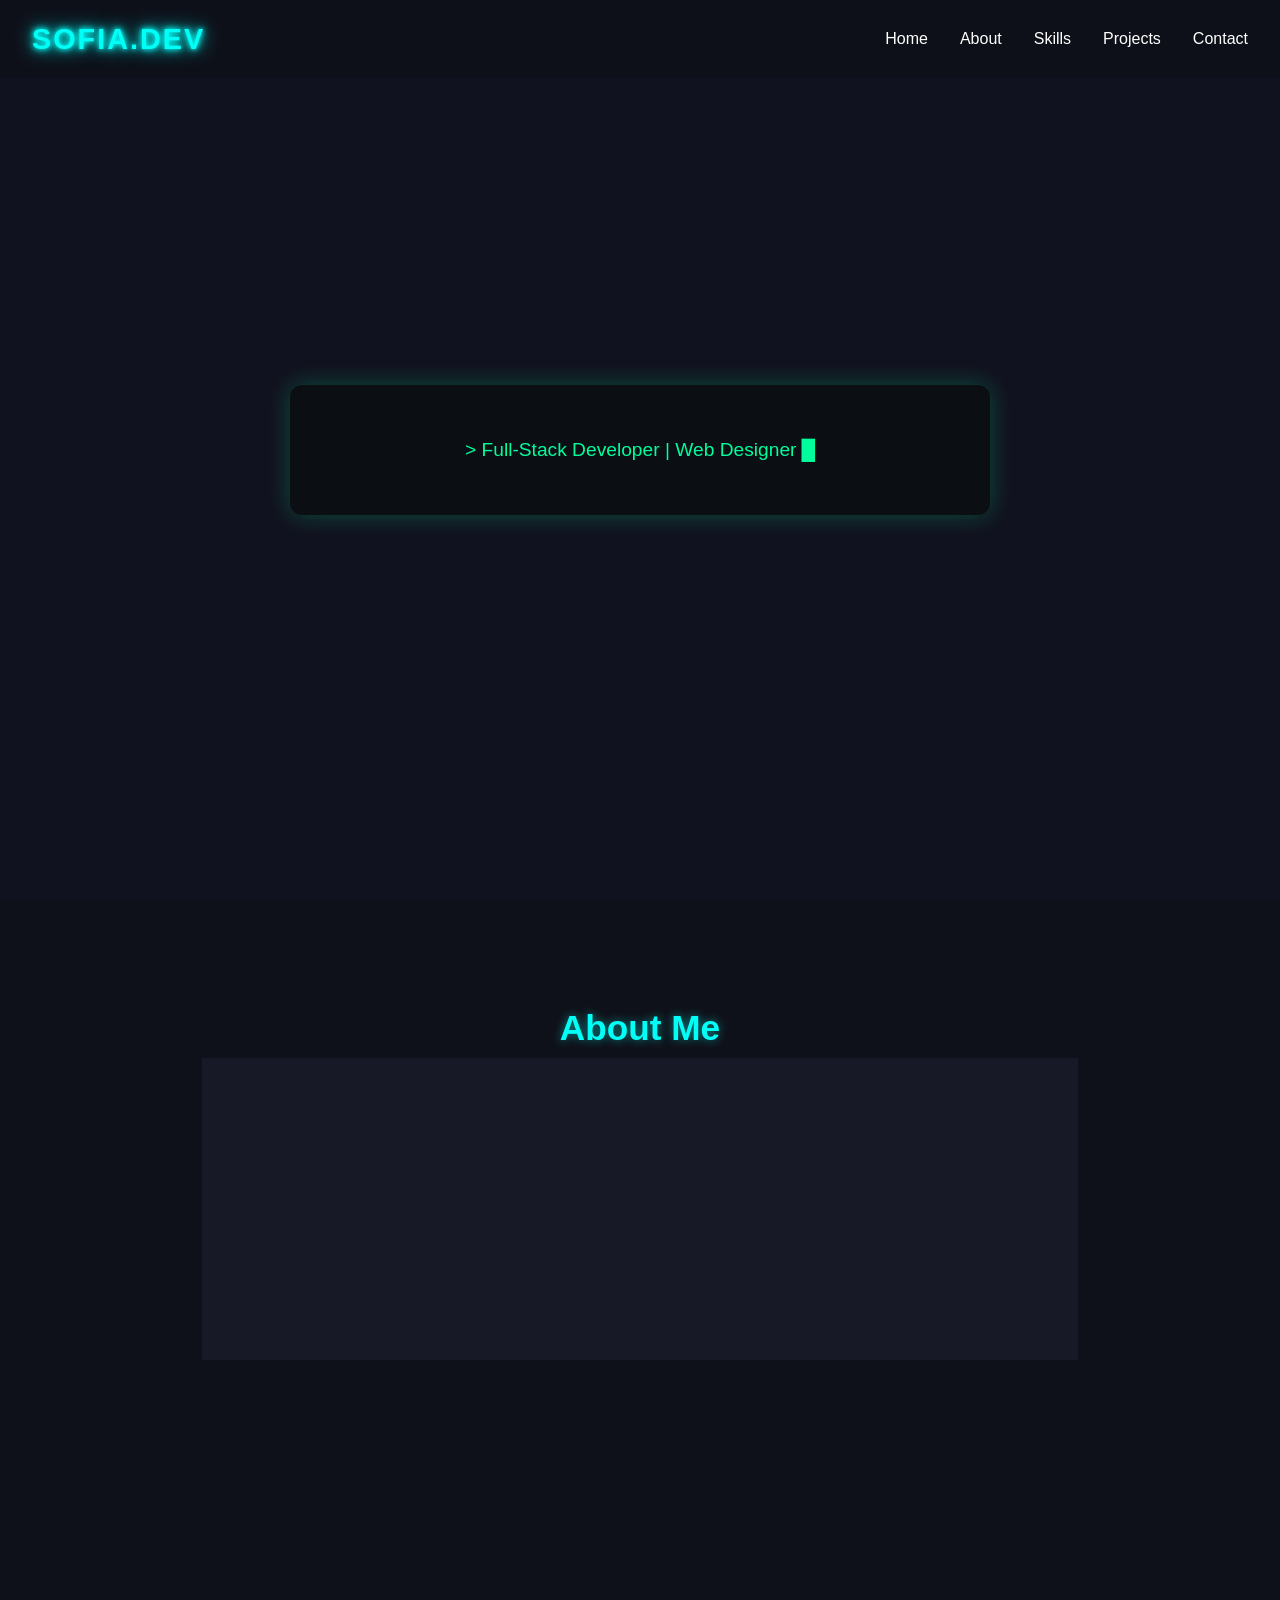
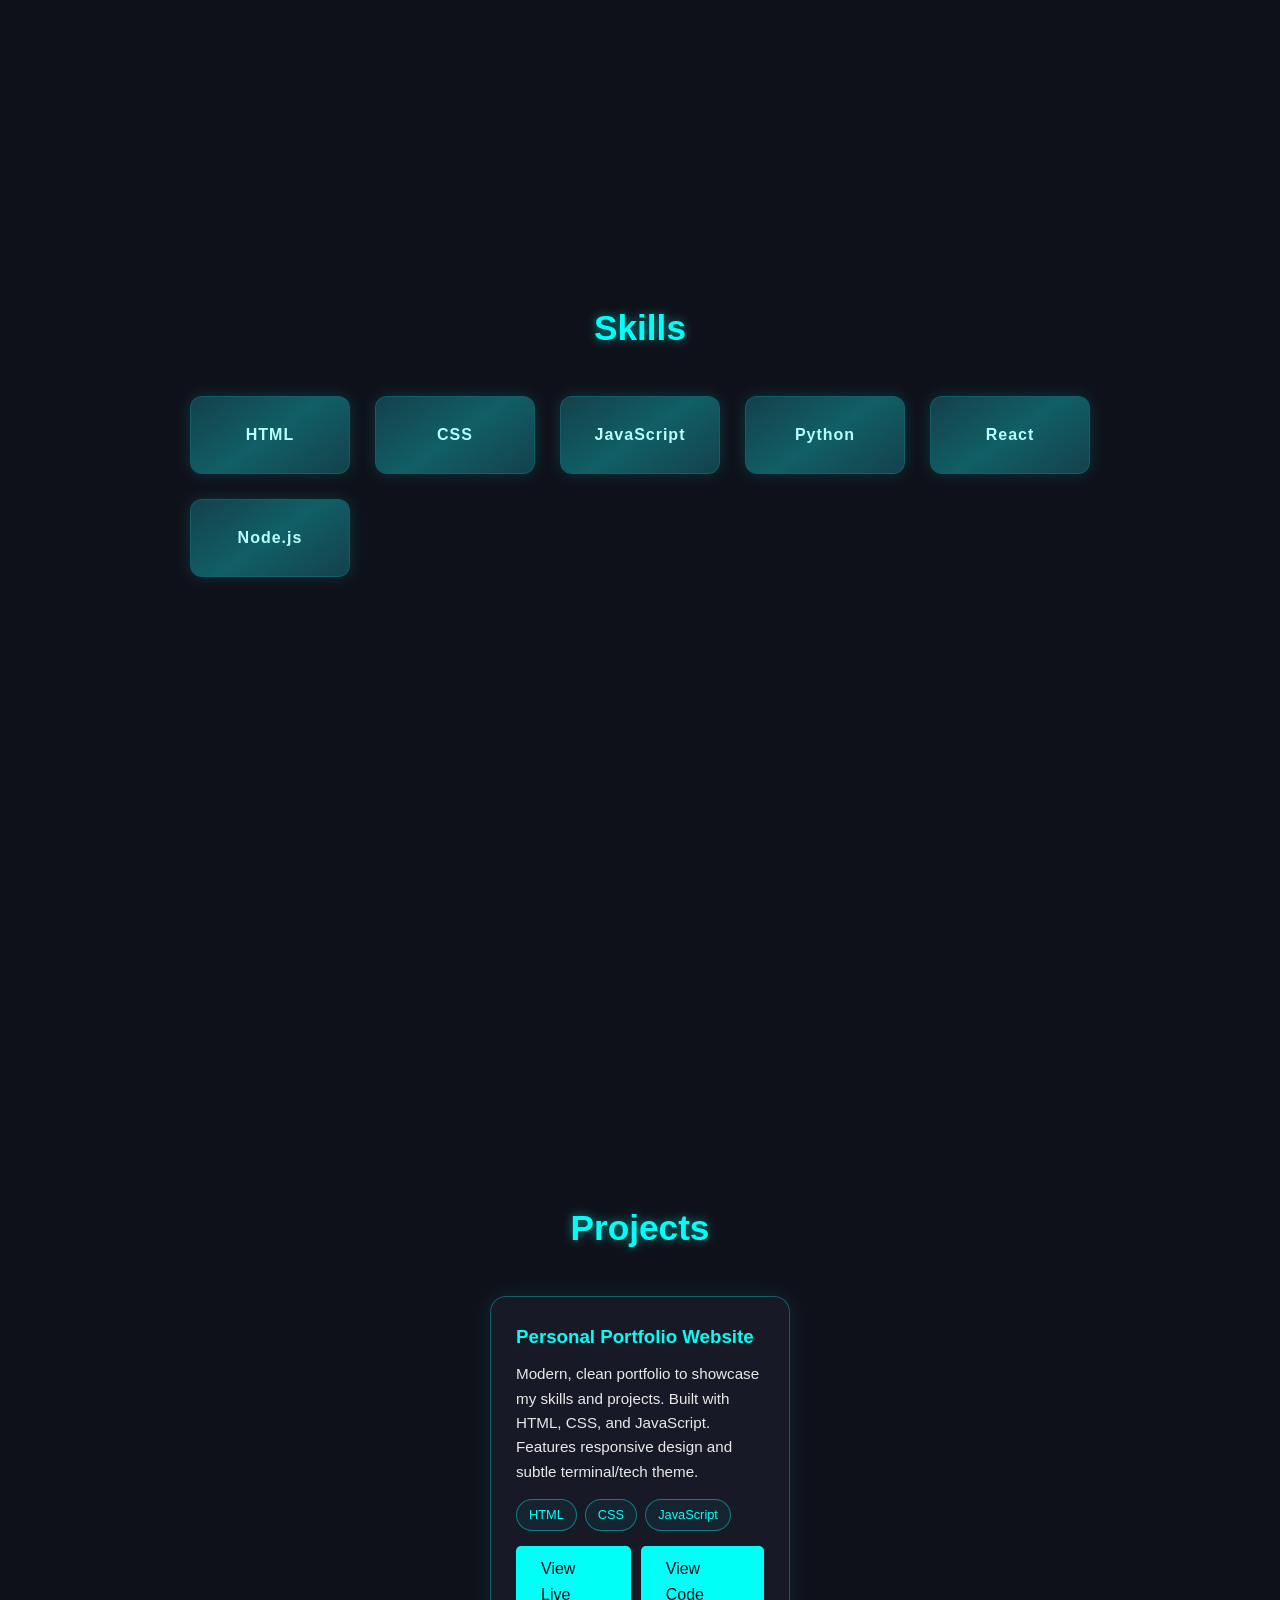
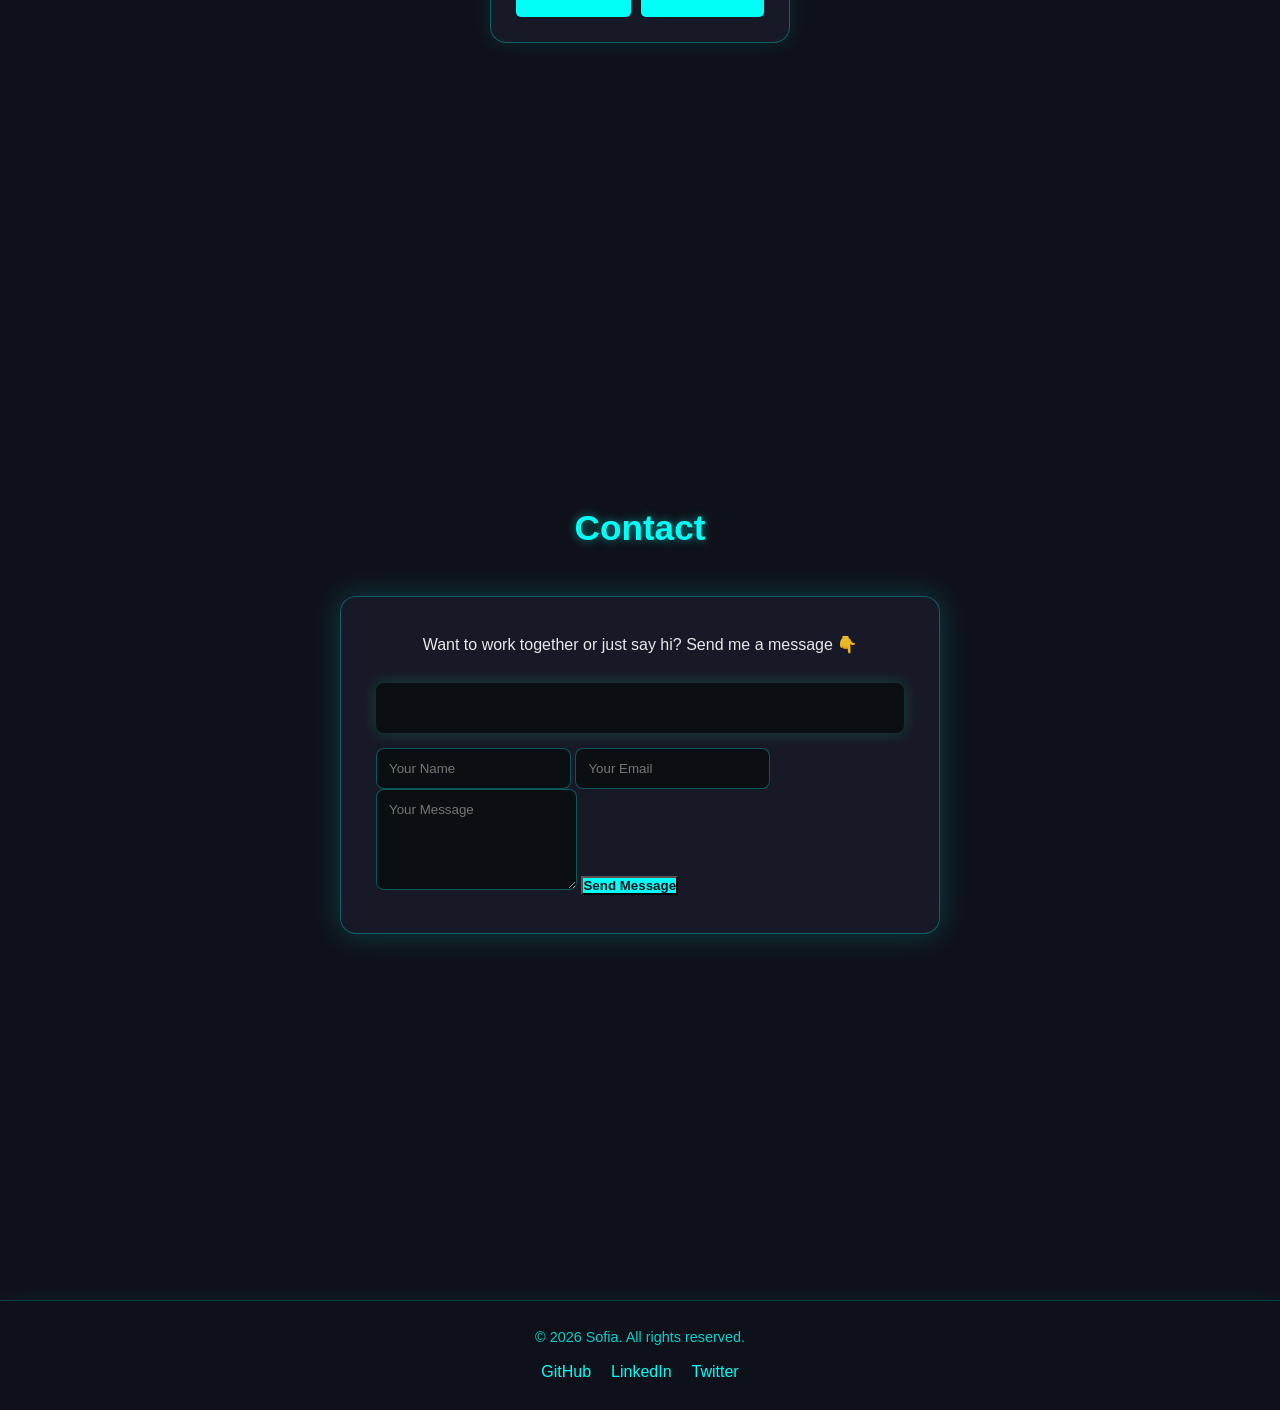
==== index.html @ e3c1630f "Rename home..html to index.html for GitHub Pages" ====
<!doctype html>
<html lang="en">
  <head>
    <meta charset="UTF-8" />
    <meta name="viewport" content="width=device-width,initial-scale=1.0" />
    <title>Sophia | Portfolio</title>
    <link rel="stylesheet" href="website.css" />
  </head>

  <body>
    <nav>
      <div class="logo glitch" data-text="Sofia.dev">
        Sofia<span>.dev</span>
      </div>
      <ul class="nav-links">
        <li><a href="#home">Home</a></li>
        <li><a href="#home">About</a></li>
        <li><a href="#home">Skills</a></li>
        <li><a href="#home">Projects</a></li>
        <li><a href="#home">Contact</a></li>
      </ul>
    </nav>
    <section id="home">
      <div class="intro terminal">
        <p class="terminal-line">
          > <span id="typed-text"></span><span class="cursor">█</span>
        </p>
      </div>
    </section>

    <section id="about" class="panel-section">
      <h2 class="section-title">About Me</h2>
      <div class="about-card">
        <p>
          I’m Sofia, a passionate developer focused on building modern, fast and
          beautiful web experiences. I enjoy turning ideas into clean,
          functional and scalable digital products.
        </p>
        <div class="about-stats">
          <div class="stat">
            <span class="stat-number">01+</span>
            <span class="stat-label">Years Learning</span>
          </div>
          <div class="stat">
            <span class="stat-number">10+</span>
            <span class="stat-label">Projects</span>
          </div>
          <div class="stat">
            <span class="stat-number">∞</span>
            <span class="stat-label">Curiosity</span>
          </div>
        </div>
      </div>
    </section>

    <section id="skills" class="panel-section">
      <h2 class="section-title">Skills</h2>

      <div class="skills-grid">
        <div class="skill-card">HTML</div>
        <div class="skill-card">CSS</div>
        <div class="skill-card">JavaScript</div>
        <div class="skill-card">Python</div>
        <div class="skill-card">React</div>
        <div class="skill-card">Node.js</div>
      </div>
    </section>

    <section id="projects" class="panel-section">
      <h2 class="section-title">Projects</h2>

      <div class="projects-grid">
        <div class="project-card">
          <h3>Personal Portfolio Website</h3>
          <p>
            Modern, clean portfolio to showcase my skills and projects. Built
            with HTML, CSS, and JavaScript. Features responsive design and
            subtle terminal/tech theme.
          </p>
          <div class="tech-stack">
            <span>HTML</span>
            <span>CSS</span>
            <span>JavaScript</span>
          </div>
          <div class="project-actions">
            <a href="#" class="btn">View Live</a>
            <a href="#" class="btn outline">View Code</a>
          </div>
        </div>
      </div>
    </section>

    <section id="contact" class="panel-section">
      <h2 class="section-title">Contact</h2>

      <div class="contact-panel">
        <p class="contact-text">
          Want to work together or just say hi? Send me a message 👇
        </p>

        <div id="terminal-contact">
          <div class="terminal-output" id="contact-output"></div>

          <form class="contact-form" id="contact-form">
            <input type="text" placeholder="Your Name" required />
            <input type="email" placeholder="Your Email" required />
            <textarea placeholder="Your Message" rows="5" required></textarea>
            <button type="submit">Send Message</button>
          </form>
        </div>
      </div>
    </section>

    <footer class="footer">
      <div class="footer-content">
        <p>© 2026 Sofia. All rights reserved.</p>
        <div class="social-links">
          <a href="#" target="_blank">GitHub</a>
          <a href="#" target="_blank">LinkedIn</a>
          <a href="#" target="_blank">Twitter</a>
        </div>
      </div>
    </footer>

    <script>
      const introLines = [
        "Hi, I'm Sofia 👋",
        "Full-Stack Developer | Web Designer",
        "Building responsive and modern websites",
        "Passionate about coding, tech, and design",
        "I turn ideas into functional digital experiences",
      ];

      const typedText = document.getElementById("typed-text");
      let lineIndex = 0;

      function showLine() {
        typedText.textContent = introLines[lineIndex];
        lineIndex++;
        if (lineIndex >= introLines.length) {
          lineIndex = 0; // restart loop
        }
        setTimeout(showLine, 2000); // each line stays 2 seconds (adjustable)
      }

      showLine();
    </script>
    <script>
      const form = document.getElementById("contact-form");
      const output = document.getElementById("contact-output");

      form.addEventListener("submit", function (e) {
        e.preventDefault(); // prevent normal form submission

        // Clear previous output
        output.textContent = "";

        // Fake terminal typing effect
        const messages = [
          "Connecting to server...",
          "Sending message...",
          "Encrypting payload...",
          "Message sent ✓",
          "Thanks! I will get back to you soon.",
        ];

        let lineIndex = 0;
        let charIndex = 0;

        function typeLine() {
          if (lineIndex >= messages.length) return;

          const currentLine = messages[lineIndex];
          if (charIndex < currentLine.length) {
            output.textContent += currentLine.charAt(charIndex);
            charIndex++;
            setTimeout(typeLine, 40);
          } else {
            output.textContent += "\n";
            lineIndex++;
            charIndex = 0;
            setTimeout(typeLine, 300);
          }
        }

        typeLine();

        // Optionally, reset form after a short delay
        form.reset();
      });
    </script>

    <script>
      const projects = document.querySelectorAll(".project-card");

      function scrollProjects() {
        const triggerBottom = window.innerHeight * 0.85;

        projects.forEach((project) => {
          const projectTop = project.getBoundingClientRect().top;

          if (projectTop < triggerBottom) {
            project.style.opacity = "1";
            project.style.transform = "translateY(0)";
          } else {
            project.style.opacity = "0";
            project.style.transform = "translateY(50px)";
          }
        });
      }

      // Initial call + on scroll
      scrollProjects();
      window.addEventListener("scroll", scrollProjects);
    </script>
  </body>
</html>
---- website.css ----
* {
  margin: 0;
  padding: 0;
  box-sizing: border-box;
  scroll-behavior: smooth;
  font-family: "Segoe UI", Tahoma, Geneva, Verdana, sans-serif;
}

body {
  background-color: #0f111a;
  color: #fff;
  line-height: 1.6;
}

* {
  margin: 0;
  padding: 0;
  box-sizing: border-box;
  scroll-behavior: smooth;
  font-family: "Segoe UI", Tahoma, Geneva, Verdana, sans-serif;
}

nav {
  display: flex;
  justify-content: space-between;
  align-items: center;
  padding: 1rem 2rem;
  position: fixed;
  width: 100%;
  background: rgba(15, 17, 26, 0.95);
  z-index: 100;
}

nav .logo {
  position: relative;
  font-size: 1.8rem;
  font-weight: 800;
  letter-spacing: 2px;
  text-transform: uppercase;
  color: #00fff7;
  cursor: pointer;
}

nav .logo {
  text-shadow:
    0 0 5px #00fff7,
    0 0 10px #00fff7,
    0 0 20px #00fff7;
}

.glitch::before,
.glitch::after {
  content: attr(data-text);
  position: absolute;
  left: 0;
  top: 0;
  width: 100%;
  overflow: hidden;
}

.glitch::before {
  left: 2px;
  text-shadow: -2px 0 red;
  clip: rect(0, 900px, 0, 0);
  animation: glitchTop 2s infinite linear alternate-reverse;
}

.glitch::after {
  left: -2px;
  text-shadow: -2px 0 blue;
  clip: rect(0, 900px, 0, 0);
  animation: glitchBottom 1.5s infinite linear alternate-reverse;
}

@keyframes glitchTop {
  0% {
    clip: rect(0, 9999px, 0, 0);
  }
  5% {
    clip: rect(0, 9999px, 40px, 0);
  }
  10% {
    clip: rect(10px, 9999px, 60px, 0);
  }
  15% {
    clip: rect(5px, 9999px, 20px, 0);
  }
  20% {
    clip: rect(30px, 9999px, 80px, 0);
  }
  25% {
    clip: rect(0, 9999px, 0, 0);
  }
  100% {
    clip: rect(0, 9999px, 0, 0);
  }
}

@keyframes glitchBottom {
  0% {
    clip: rect(0, 9999px, 0, 0);
  }
  5% {
    clip: rect(40px, 9999px, 80px, 0);
  }
  10% {
    clip: rect(10px, 9999px, 50px, 0);
  }
  15% {
    clip: rect(20px, 9999px, 60px, 0);
  }
  20% {
    clip: rect(5px, 9999px, 30px, 0);
  }
  25% {
    clip: rect(0, 9999px, 0, 0);
  }
  100% {
    clip: rect(0, 9999px, 0, 0);
  }
}

nav ul {
  display: flex;
  list-style: none;
}

nav ul li {
  margin-left: 2rem;
}

nav ul li a {
  color: #fff;
  text-decoration: none;
  transition: 0.3s;
}

nav ul li a:hover {
  color: #00fff7;
}

section {
  padding: 100px 50px;
  min-height: 100vh;
}

#home {
  display: flex;
  justify-content: center;
  align-items: center;
  text-align: center;
  background: #11121f;
}

#home h1 {
  font-size: 3rem;
  color: #00fff7;
}

#home p {
  margin: 20px 0;
  font-size: 1.2rem;
}

.btn {
  display: inline-block;
  padding: 10px 25px;
  background: #00fff7;
  color: #0f111a;
  border: none;
  border-radius: 5px;
  text-decoration: none;
  transition: 0.3s;
}

.btn:hover {
  background: #00d1c1;
  transform: scale(1.05);
}

.panel-section {
  background: #0f111a;
}

.section-title {
  text-align: center;
  font-size: 2.2rem;
  margin-bottom: 40px;
  color: #00fff7;
  text-shadow: 0 0 10px rgba(0, 255, 247, 0.5);
}

.about-card {
  max-width: 800px;
  margin: auto;
  background: rgba(26, 28, 43, 0.8);
  border: 1px solid rgba(0, 255, 247, 0.3);
  border-radius: 15px;
  padding: 30px;
  box-shadow: 0 0 25px rgba(0, 255, 247, 0.15);
  backdrop-filter: blur(6px);
}

.about-card p {
  font-size: 1.1rem;
  margin-bottom: 30px;
  text-align: center;
}

.about-stats {
  display: flex;
  justify-content: space-around;
  text-align: center;
}

.stat-number {
  display: block;
  font-size: 2rem;
  color: #00fff7;
  font-weight: bold;
}

.stat-label {
  font-size: 0.9rem;
  opacity: 0.8;
}

.skills-grid {
  display: grid;
  grid-template-columns: repeat(auto-fit, minmax(140px, 1fr));
  gap: 25px;
  max-width: 900px;
  margin: auto;
}

.skill-card {
  background: rgba(26, 28, 43, 0.9);
  border: 1px solid rgba(0, 255, 247, 0.3);
  border-radius: 12px;
  padding: 25px 10px;
  text-align: center;
  font-weight: bold;
  letter-spacing: 1px;
  color: #fff;
  box-shadow: 0 0 15px rgba(0, 255, 247, 0.15);
  transition: 0.3s ease;
  position: relative;
  overflow: hidden;
}

.skill-card::before {
  content: "";
  position: absolute;
  top: -50%;
  left: -50%;
  width: 200%;
  height: 200%;
  background: linear-gradient(
    120deg,
    transparent,
    rgba(0, 255, 247, 0.3),
    transparent
  );
  transform: rotate(25deg);
  transition: 0.5s;
}

.skill-card:hover::before {
  top: -20%;
  left: -20%;
}

.skill-card:hover {
  transform: translateY(-8px) scale(1.03);
  box-shadow: 0 0 30px rgba(0, 255, 247, 0.5);
  color: #00fff7;
}

.projects-grid {
  display: flex;
  justify-content: center;
  flex-wrap: wrap;
  gap: 25px;
  max-width: 900px;
  margin: auto;
}

.project-card {
  background: rgba(26, 28, 43, 0.85);
  border: 1px solid rgba(0, 255, 247, 0.3);
  border-radius: 16px;
  padding: 25px;
  width: 300px;
  box-shadow: 0 0 20px rgba(0, 255, 247, 0.1);
  transition: all 0.3s ease;
}

.project-card:hover {
  box-shadow: 0 0 35px rgba(0, 255, 247, 0.35);
  transform: translateY(-5px);
}

.project-card h3 {
  color: #00fff7;
  margin-bottom: 10px;
}

.project-card p {
  font-size: 0.95rem;
  opacity: 0.9;
  margin-bottom: 15px;
}

.tech-stack {
  display: flex;
  gap: 8px;
  flex-wrap: wrap;
  margin-bottom: 15px;
}

.tech-stack span {
  padding: 5px 12px;
  border-radius: 20px;
  border: 1px solid rgba(0, 255, 247, 0.4);
  color: #00fff7;
  font-size: 0.8rem;
  background: rgba(0, 255, 247, 0.05);
}

.project-actions {
  display: flex;
  gap: 10px;
}

.contact-panel {
  max-width: 600px;
  margin: auto;
  background: rgba(26, 28, 43, 0.85);
  border: 1px solid rgba(0, 255, 247, 0.3);
  border-radius: 16px;
  padding: 35px;
  box-shadow: 0 0 30px rgba(0, 255, 247, 0.2);
}

.contact-text {
  text-align: center;
  margin-bottom: 25px;
  opacity: 0.9;
}

.contact-form input,
.contact-form textarea {
  background: #0b0f14;
  border: 1px solid rgba(0, 255, 247, 0.3);
  color: #fff;
  padding: 12px;
  border-radius: 8px;
}

.contact-form input:focus,
.contact-form textarea:focus {
  outline: none;
  border-color: #00fff7;
  box-shadow: 0 0 10px rgba(0, 255, 247, 0.4);
}

.contact-form button {
  background: #00fff7;
  color: #0f111a;
  font-weight: bold;
}

.contact-form button:hover {
  background: #00d1c1;
}

#terminal-contact {
  position: relative;
}

.terminal-output {
  font-family: "Courier New", monospace;
  font-size: 1rem;
  color: #00ff9c;
  background: #0b0f14;
  border-radius: 8px;
  padding: 15px;
  margin-bottom: 15px;
  min-height: 50px;
  box-shadow: 0 0 15px rgba(0, 255, 156, 0.2);
}

.footer {
  background: rgba(15, 17, 26, 0.9);
  padding: 25px 0;
  text-align: center;
  border-top: 1px solid rgba(0, 255, 247, 0.2);
  box-shadow: 0 -2px 15px rgba(0, 255, 247, 0.05);
}

.footer-content p {
  color: #00fff7;
  margin-bottom: 10px;
  font-size: 0.9rem;
  opacity: 0.8;
}

.social-links {
  display: flex;
  justify-content: center;
  gap: 20px;
}

.social-links a {
  color: #00fff7;
  text-decoration: none;
  font-weight: 500;
  position: relative;
  transition: 0.3s;
}

.social-links a::after {
  content: "";
  position: absolute;
  width: 0;
  height: 2px;
  bottom: -3px;
  left: 0;
  background-color: #00fff7;
  transition: 0.3s;
}

.social-links a:hover::after {
  width: 100%;
}

.social-links a:hover {
  color: #0fffd7;
}

.terminal {
  font-family: "Courier New", monospace;
  font-size: 1.4rem;
  color: #00ff9c;
  background: #0b0f14;
  padding: 30px 40px;
  border-radius: 10px;
  box-shadow: 0 0 20px rgba(0, 255, 156, 0.3);
}

.cursor {
  animation: blink 1s infinite;
}

@keyframes blink {
  0%,
  50% {
    opacity: 1;
  }
  51%,
  100% {
    opacity: 0;
  }
}

.terminal {
  font-family: "Courier New", monospace;
  font-size: 1.1rem;
  color: #00ff9c;
  background: #0b0f14;
  padding: 30px 40px;
  border-radius: 12px;
  box-shadow: 0 0 25px rgba(0, 255, 156, 0.25);
  max-width: 700px;
  width: 100%;
}

#home {
  display: flex;
  justify-content: center;
  align-items: center;
}

.prompt {
  color: #00fff7;
}

.cursor {
  margin-left: 5px;
  animation: blink 1s infinite;
}

@keyframes blink {
  0%,
  50% {
    opacity: 1;
  }
  51%,
  100% {
    opacity: 0;
  }
}

.terminal-line {
  margin-bottom: 8px;
}
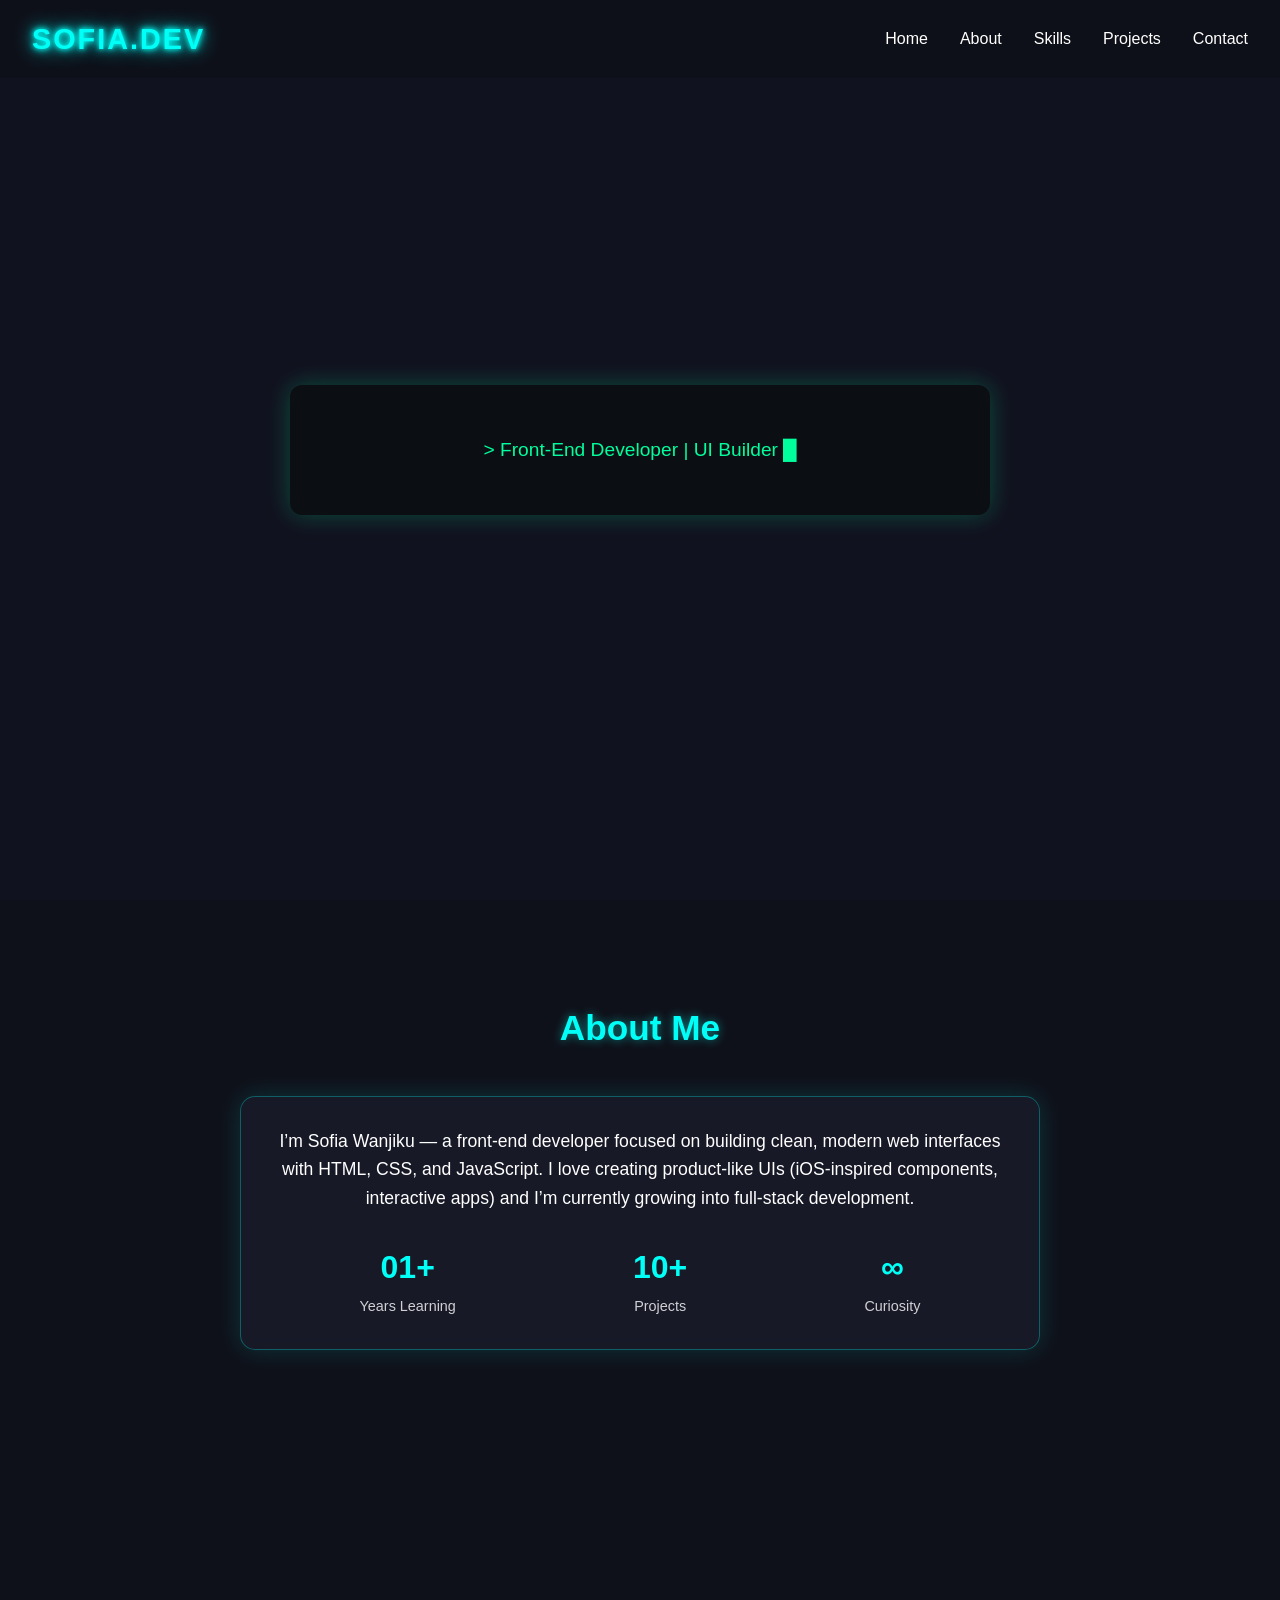
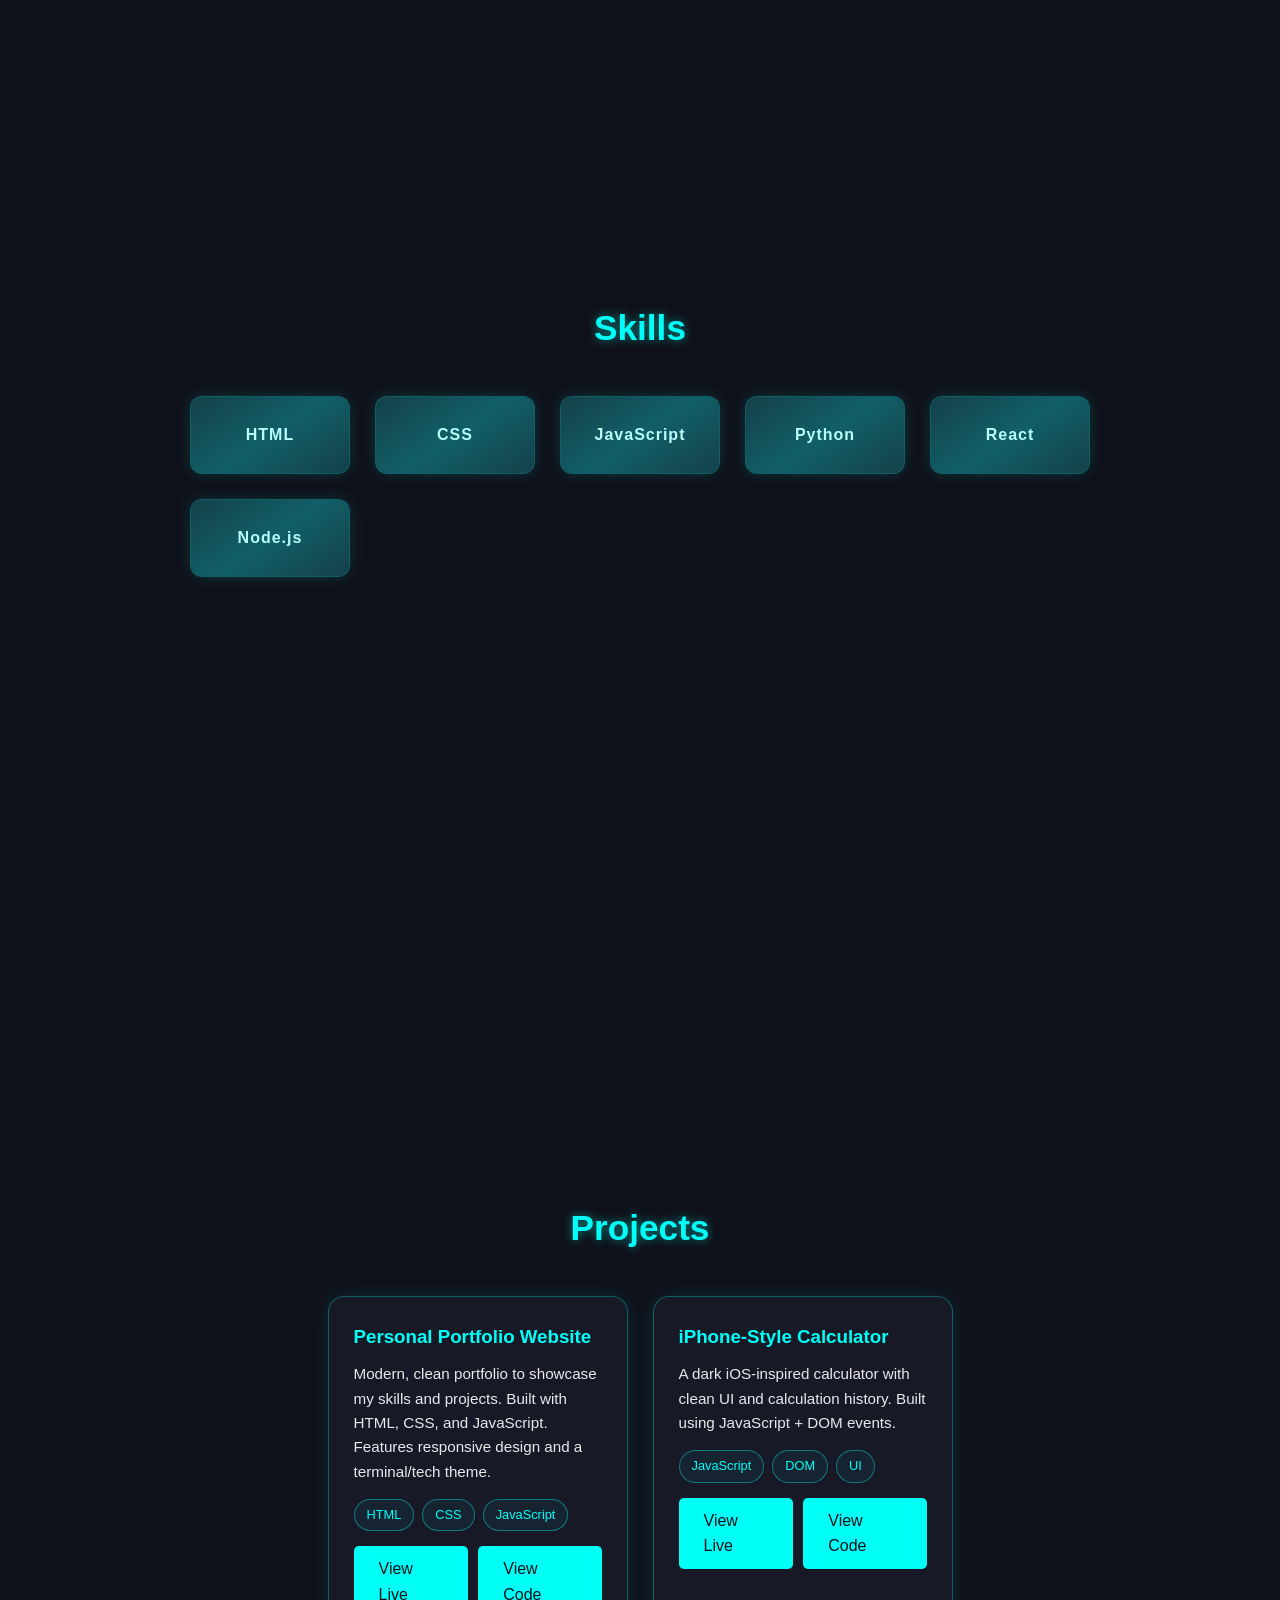
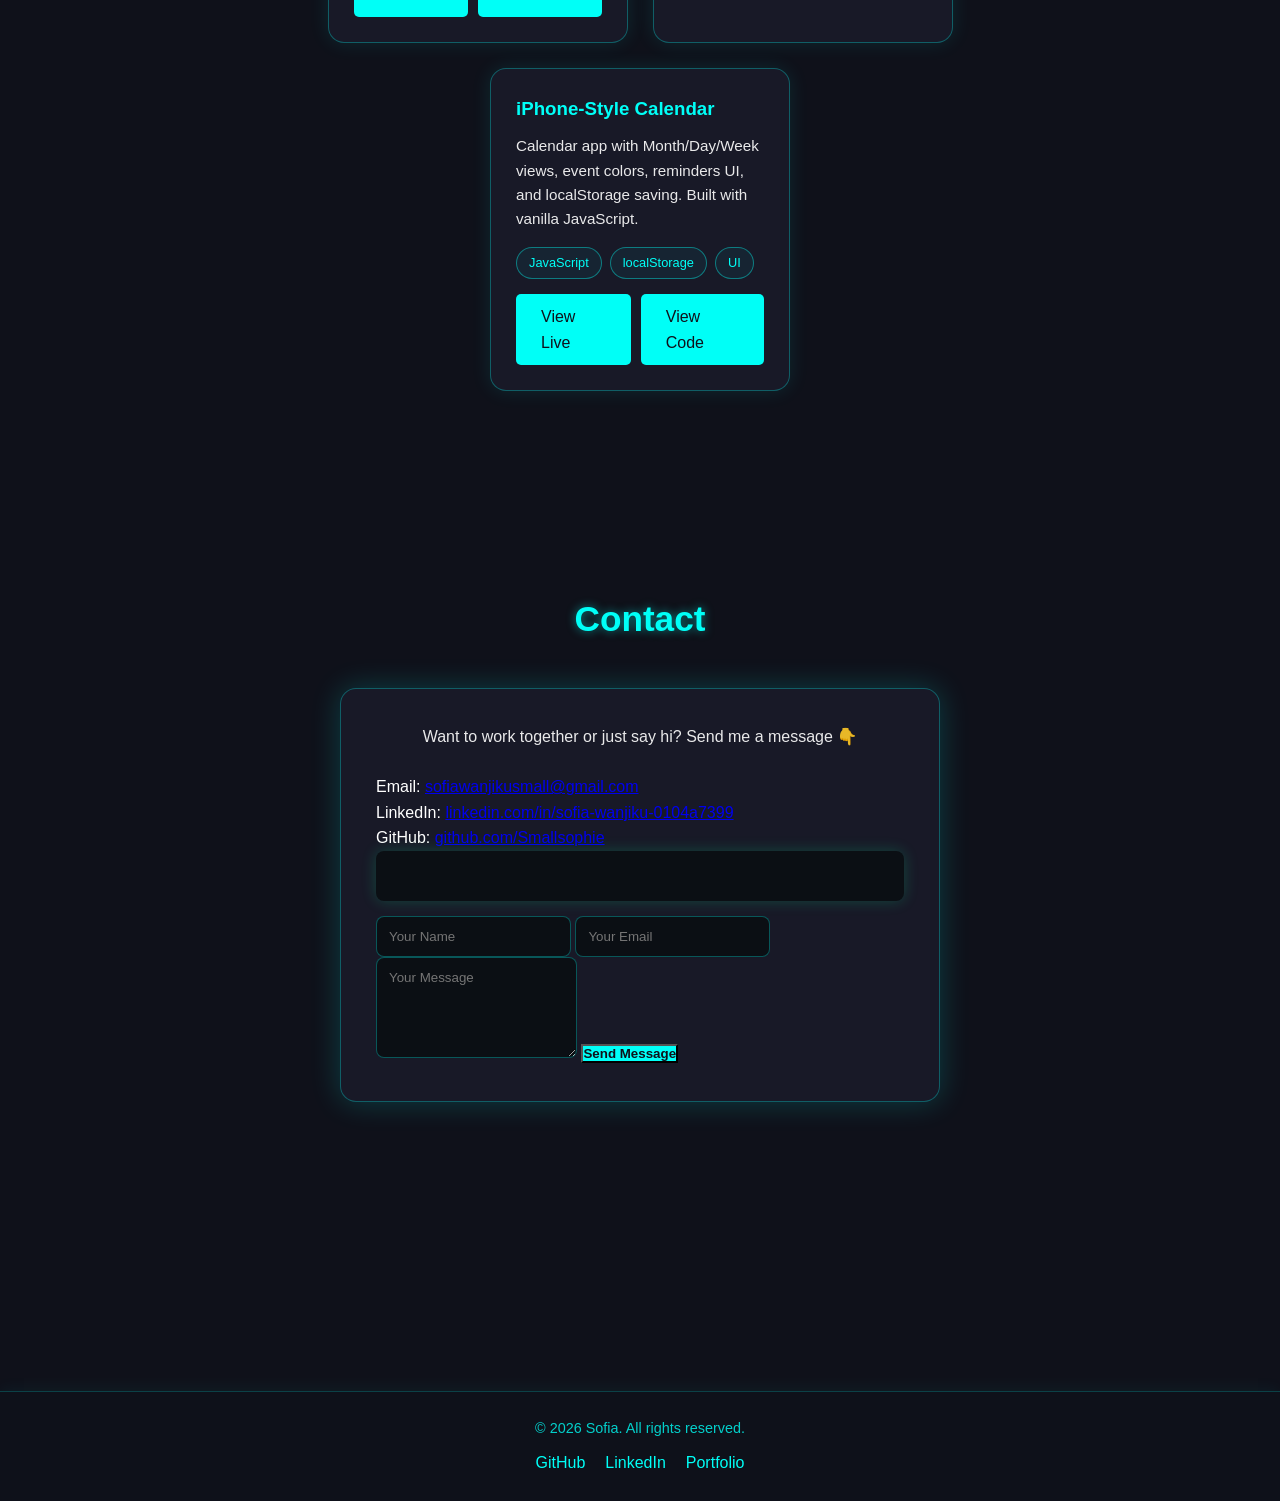
==== commit 13631f0a: "index.html" ====
--- a/index.html
+++ b/index.html
@@ -3,7 +3,7 @@
   <head>
     <meta charset="UTF-8" />
     <meta name="viewport" content="width=device-width,initial-scale=1.0" />
-    <title>Sophia | Portfolio</title>
+    <title>Sofia | Portfolio</title>
     <link rel="stylesheet" href="website.css" />
   </head>
 
@@ -14,12 +14,13 @@
       </div>
       <ul class="nav-links">
         <li><a href="#home">Home</a></li>
-        <li><a href="#home">About</a></li>
-        <li><a href="#home">Skills</a></li>
-        <li><a href="#home">Projects</a></li>
-        <li><a href="#home">Contact</a></li>
+        <li><a href="#about">About</a></li>
+        <li><a href="#skills">Skills</a></li>
+        <li><a href="#projects">Projects</a></li>
+        <li><a href="#contact">Contact</a></li>
       </ul>
     </nav>
+
     <section id="home">
       <div class="intro terminal">
         <p class="terminal-line">
@@ -32,10 +33,12 @@
       <h2 class="section-title">About Me</h2>
       <div class="about-card">
         <p>
-          I’m Sofia, a passionate developer focused on building modern, fast and
-          beautiful web experiences. I enjoy turning ideas into clean,
-          functional and scalable digital products.
-        </p>
+          I’m Sofia Wanjiku — a front-end developer focused on building clean,
+          modern web interfaces with HTML, CSS, and JavaScript. I love creating
+          product-like UIs (iOS-inspired components, interactive apps) and I’m
+          currently growing into full-stack development.
+        </p>
+
         <div class="about-stats">
           <div class="stat">
             <span class="stat-number">01+</span>
@@ -70,12 +73,13 @@
       <h2 class="section-title">Projects</h2>
 
       <div class="projects-grid">
+        <!-- Project 1 -->
         <div class="project-card">
           <h3>Personal Portfolio Website</h3>
           <p>
             Modern, clean portfolio to showcase my skills and projects. Built
-            with HTML, CSS, and JavaScript. Features responsive design and
-            subtle terminal/tech theme.
+            with HTML, CSS, and JavaScript. Features responsive design and a
+            terminal/tech theme.
           </p>
           <div class="tech-stack">
             <span>HTML</span>
@@ -83,8 +87,60 @@
             <span>JavaScript</span>
           </div>
           <div class="project-actions">
-            <a href="#" class="btn">View Live</a>
-            <a href="#" class="btn outline">View Code</a>
+            <a
+              href="https://smallsophie.github.io/My-Portfolio/"
+              class="btn"
+              target="_blank"
+              rel="noopener"
+              >View Live</a
+            >
+            <a
+              href="https://github.com/Smallsophie/My-Portfolio"
+              class="btn outline"
+              target="_blank"
+              rel="noopener"
+              >View Code</a
+            >
+          </div>
+        </div>
+
+        <!-- Project 2 -->
+        <div class="project-card">
+          <h3>iPhone-Style Calculator</h3>
+          <p>
+            A dark iOS-inspired calculator with clean UI and calculation history.
+            Built using JavaScript + DOM events.
+          </p>
+          <div class="tech-stack">
+            <span>JavaScript</span>
+            <span>DOM</span>
+            <span>UI</span>
+          </div>
+          <div class="project-actions">
+            <a href="#" class="btn" target="_blank" rel="noopener">View Live</a>
+            <a href="#" class="btn outline" target="_blank" rel="noopener"
+              >View Code</a
+            >
+          </div>
+        </div>
+
+        <!-- Project 3 -->
+        <div class="project-card">
+          <h3>iPhone-Style Calendar</h3>
+          <p>
+            Calendar app with Month/Day/Week views, event colors, reminders UI,
+            and localStorage saving. Built with vanilla JavaScript.
+          </p>
+          <div class="tech-stack">
+            <span>JavaScript</span>
+            <span>localStorage</span>
+            <span>UI</span>
+          </div>
+          <div class="project-actions">
+            <a href="#" class="btn" target="_blank" rel="noopener">View Live</a>
+            <a href="#" class="btn outline" target="_blank" rel="noopener"
+              >View Code</a
+            >
           </div>
         </div>
       </div>
@@ -96,6 +152,24 @@
       <div class="contact-panel">
         <p class="contact-text">
           Want to work together or just say hi? Send me a message 👇
+        </p>
+
+        <p class="contact-links">
+          Email:
+          <a href="mailto:sofiawanjikusmall@gmail.com">sofiawanjikusmall@gmail.com</a>
+          <br />
+          LinkedIn:
+          <a
+            href="https://www.linkedin.com/in/sofia-wanjiku-0104a7399/"
+            target="_blank"
+            rel="noopener"
+            >linkedin.com/in/sofia-wanjiku-0104a7399</a
+          >
+          <br />
+          GitHub:
+          <a href="https://github.com/Smallsophie" target="_blank" rel="noopener"
+            >github.com/Smallsophie</a
+          >
         </p>
 
         <div id="terminal-contact">
@@ -115,9 +189,18 @@
       <div class="footer-content">
         <p>© 2026 Sofia. All rights reserved.</p>
         <div class="social-links">
-          <a href="#" target="_blank">GitHub</a>
-          <a href="#" target="_blank">LinkedIn</a>
-          <a href="#" target="_blank">Twitter</a>
+          <a href="https://github.com/Smallsophie" target="_blank" rel="noopener"
+            >GitHub</a
+          >
+          <a
+            href="https://www.linkedin.com/in/sofia-wanjiku-0104a7399/"
+            target="_blank"
+            rel="noopener"
+            >LinkedIn</a
+          >
+          <a href="https://smallsophie.github.io/My-Portfolio/" target="_blank" rel="noopener"
+            >Portfolio</a
+          >
         </div>
       </div>
     </footer>
@@ -125,9 +208,9 @@
     <script>
       const introLines = [
         "Hi, I'm Sofia 👋",
-        "Full-Stack Developer | Web Designer",
+        "Front-End Developer | UI Builder",
         "Building responsive and modern websites",
-        "Passionate about coding, tech, and design",
+        "I design iOS-inspired interfaces with JavaScript",
         "I turn ideas into functional digital experiences",
       ];
 
@@ -136,32 +219,26 @@
 
       function showLine() {
         typedText.textContent = introLines[lineIndex];
-        lineIndex++;
-        if (lineIndex >= introLines.length) {
-          lineIndex = 0; // restart loop
-        }
-        setTimeout(showLine, 2000); // each line stays 2 seconds (adjustable)
+        lineIndex = (lineIndex + 1) % introLines.length;
+        setTimeout(showLine, 1800);
       }
-
       showLine();
     </script>
+
     <script>
       const form = document.getElementById("contact-form");
       const output = document.getElementById("contact-output");
 
       form.addEventListener("submit", function (e) {
-        e.preventDefault(); // prevent normal form submission
-
-        // Clear previous output
+        e.preventDefault();
         output.textContent = "";
 
-        // Fake terminal typing effect
         const messages = [
-          "Connecting to server...",
+          "Connecting...",
           "Sending message...",
           "Encrypting payload...",
           "Message sent ✓",
-          "Thanks! I will get back to you soon.",
+          "Thanks! I’ll get back to you soon.",
         ];
 
         let lineIndex = 0;
@@ -174,18 +251,16 @@
           if (charIndex < currentLine.length) {
             output.textContent += currentLine.charAt(charIndex);
             charIndex++;
-            setTimeout(typeLine, 40);
+            setTimeout(typeLine, 35);
           } else {
             output.textContent += "\n";
             lineIndex++;
             charIndex = 0;
-            setTimeout(typeLine, 300);
+            setTimeout(typeLine, 250);
           }
         }
 
         typeLine();
-
-        // Optionally, reset form after a short delay
         form.reset();
       });
     </script>
@@ -209,7 +284,6 @@
         });
       }
 
-      // Initial call + on scroll
       scrollProjects();
       window.addEventListener("scroll", scrollProjects);
     </script>
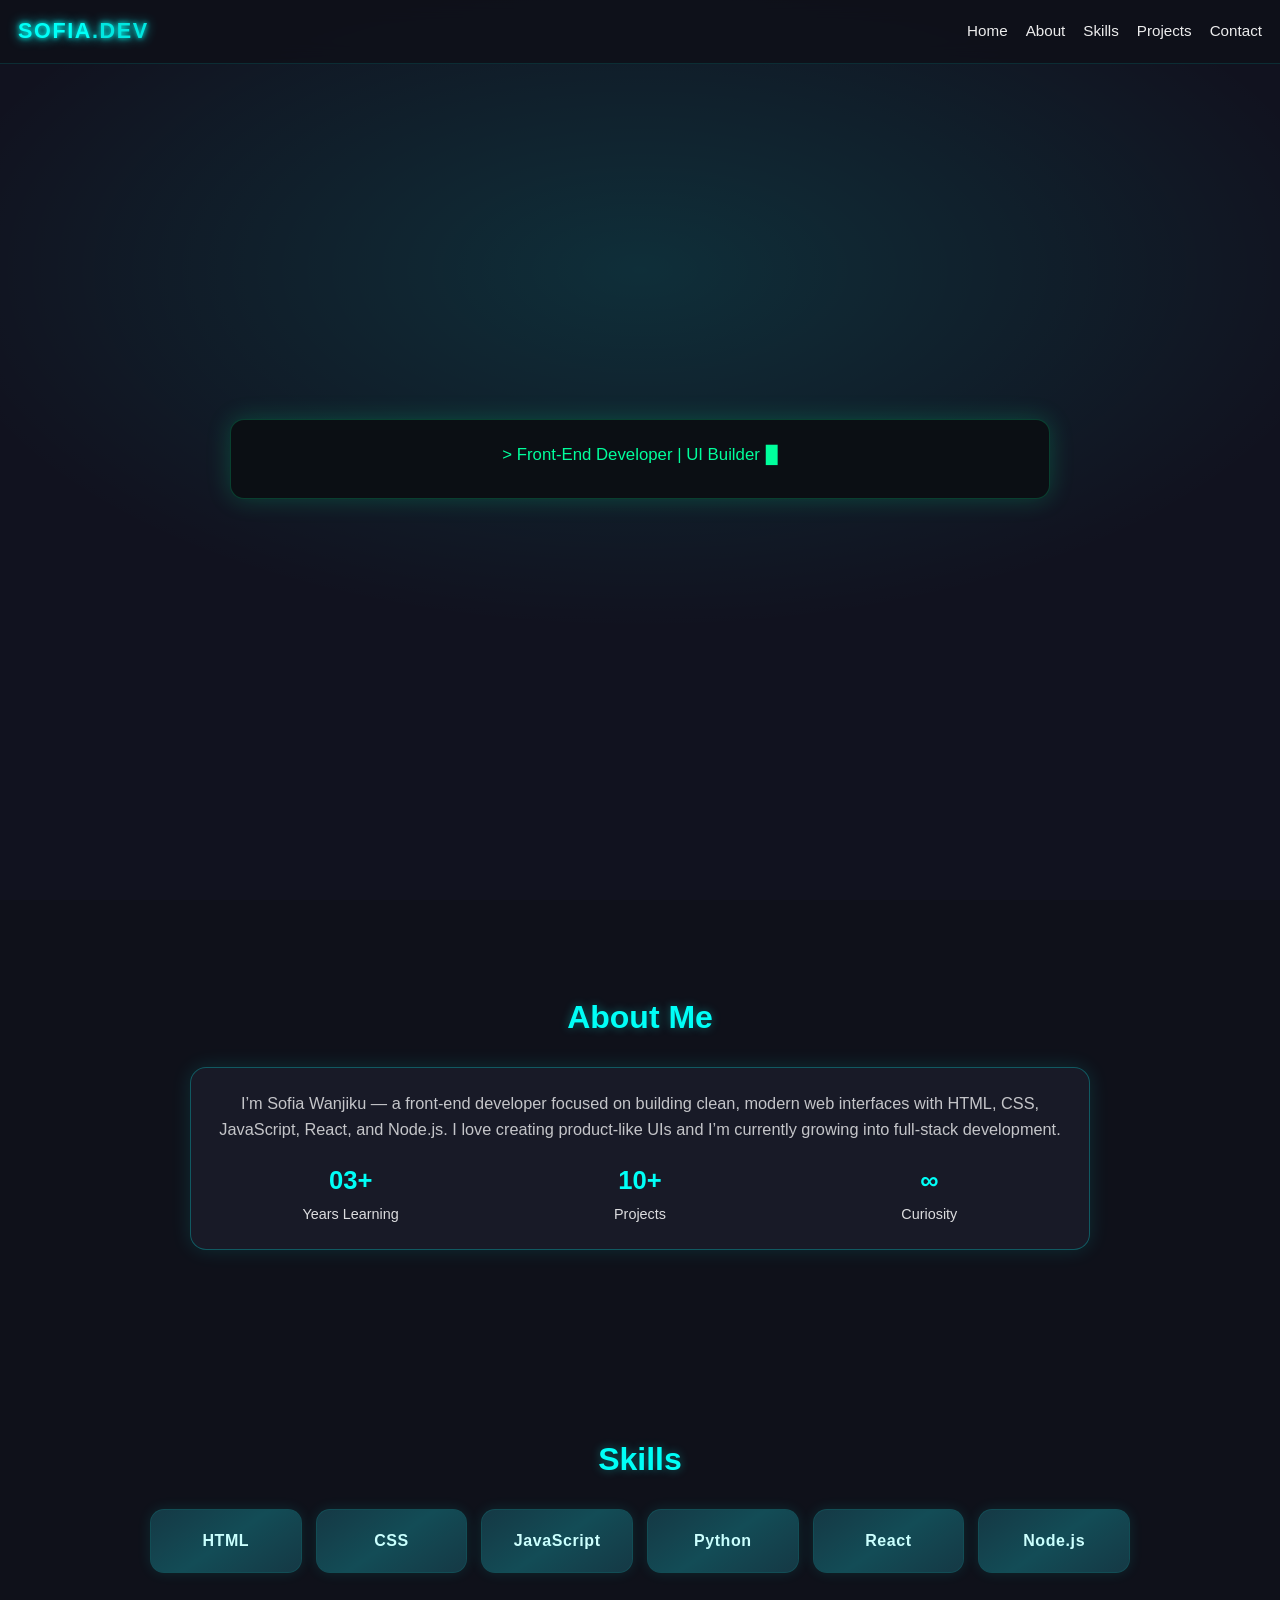
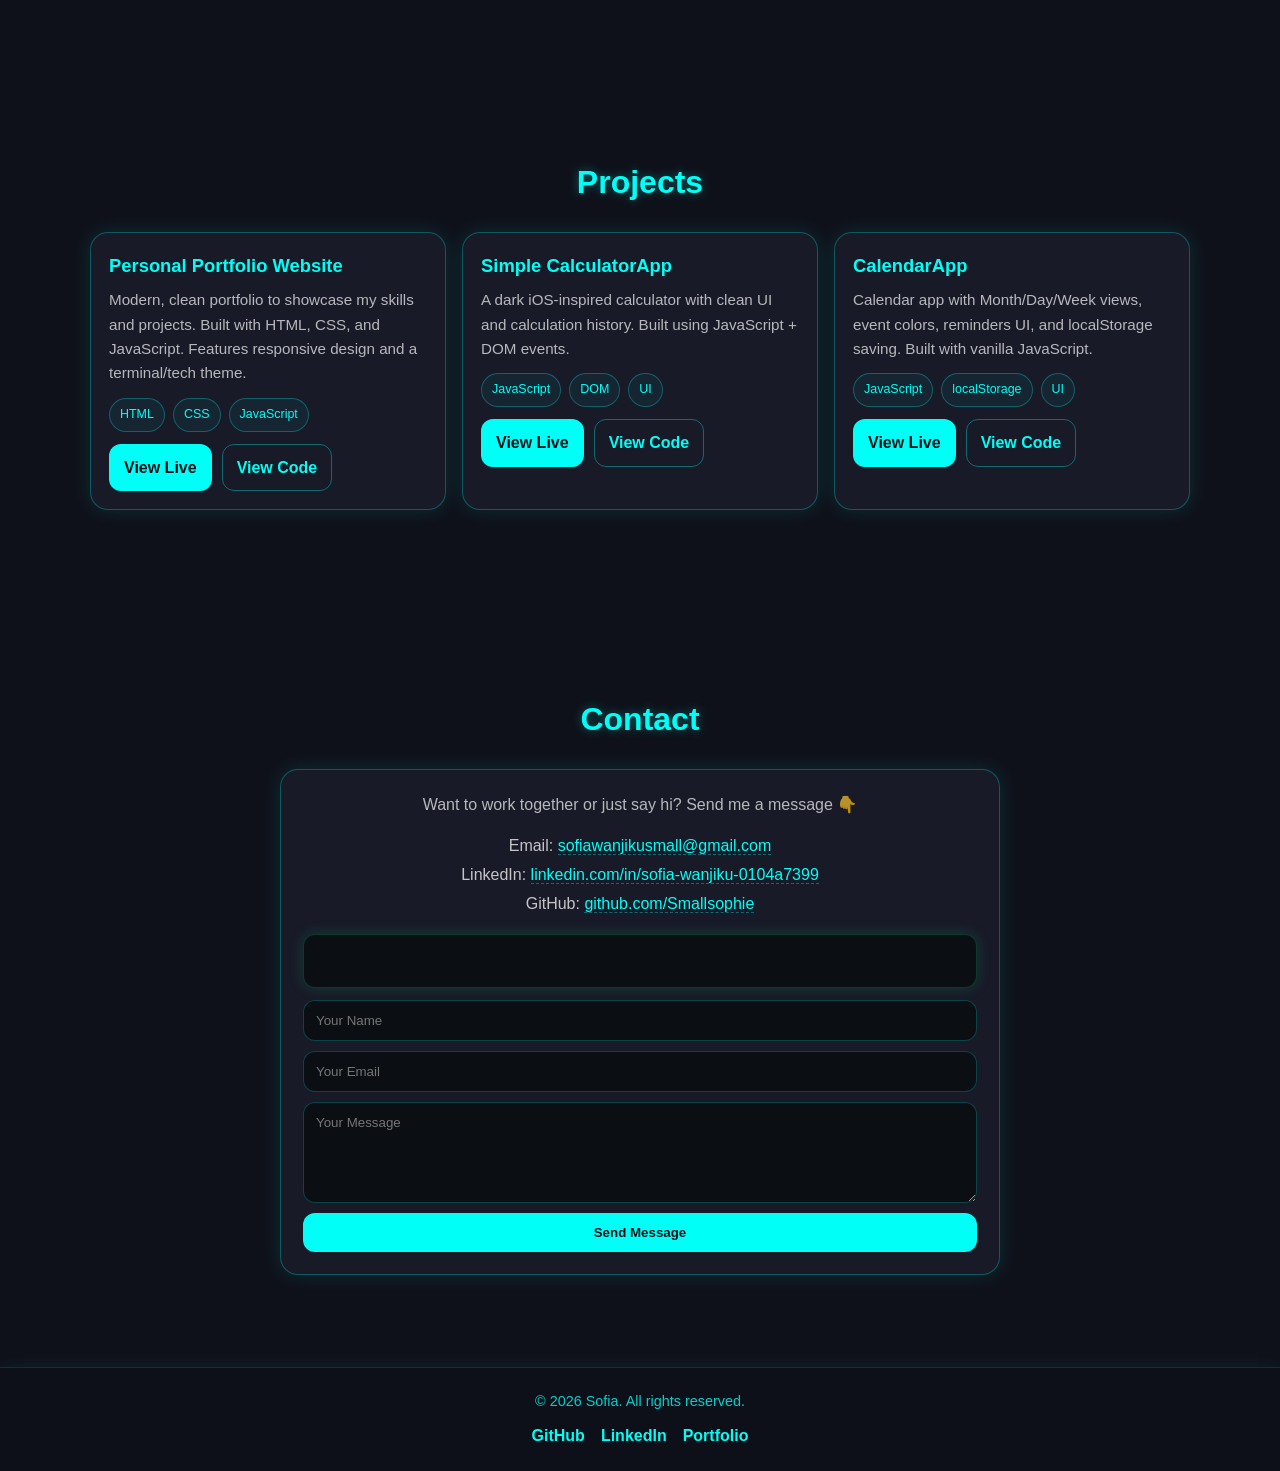
==== commit b76a2e47: "index.html" ====
--- a/index.html
+++ b/index.html
@@ -34,14 +34,13 @@
       <div class="about-card">
         <p>
           I’m Sofia Wanjiku — a front-end developer focused on building clean,
-          modern web interfaces with HTML, CSS, and JavaScript. I love creating
-          product-like UIs (iOS-inspired components, interactive apps) and I’m
-          currently growing into full-stack development.
+          modern web interfaces with HTML, CSS, JavaScript, React, and Node.js. I love creating
+          product-like UIs and I’m currently growing into full-stack development.
         </p>
 
         <div class="about-stats">
           <div class="stat">
-            <span class="stat-number">01+</span>
+            <span class="stat-number">03+</span>
             <span class="stat-label">Years Learning</span>
           </div>
           <div class="stat">
@@ -106,7 +105,7 @@
 
         <!-- Project 2 -->
         <div class="project-card">
-          <h3>iPhone-Style Calculator</h3>
+          <h3>Simple CalculatorApp</h3>
           <p>
             A dark iOS-inspired calculator with clean UI and calculation history.
             Built using JavaScript + DOM events.
@@ -117,8 +116,8 @@
             <span>UI</span>
           </div>
           <div class="project-actions">
-            <a href="#" class="btn" target="_blank" rel="noopener">View Live</a>
-            <a href="#" class="btn outline" target="_blank" rel="noopener"
+            <a href="https://smallsophie.github.io/Calculator-App/" class="btn" target="_blank" rel="noopener">View Live</a>
+            <a href="https://github.com/Smallsophie/Calculator-App" class="btn outline" target="_blank" rel="noopener"
               >View Code</a
             >
           </div>
@@ -126,7 +125,7 @@
 
         <!-- Project 3 -->
         <div class="project-card">
-          <h3>iPhone-Style Calendar</h3>
+          <h3>CalendarApp</h3>
           <p>
             Calendar app with Month/Day/Week views, event colors, reminders UI,
             and localStorage saving. Built with vanilla JavaScript.
--- a/website.css
+++ b/website.css
@@ -1,506 +1,526 @@
-* {
-  margin: 0;
-  padding: 0;
-  box-sizing: border-box;
-  scroll-behavior: smooth;
+:root{
+  --bg: #0f111a;
+  --panel: rgba(26, 28, 43, 0.86);
+  --panel2: rgba(26, 28, 43, 0.65);
+  --line: rgba(0, 255, 247, 0.28);
+  --neon: #00fff7;
+  --neon2: #00ff9c;
+  --text: #ffffff;
+  --muted: rgba(255,255,255,0.75);
+  --shadow: 0 0 20px rgba(0, 255, 247, 0.12);
+  --shadow2: 0 0 35px rgba(0, 255, 247, 0.25);
+  --radius: 16px;
+}
+
+*{
+  margin:0;
+  padding:0;
+  box-sizing:border-box;
+  scroll-behavior:smooth;
   font-family: "Segoe UI", Tahoma, Geneva, Verdana, sans-serif;
 }
 
-body {
-  background-color: #0f111a;
-  color: #fff;
+body{
+  background-color: var(--bg);
+  color: var(--text);
   line-height: 1.6;
 }
 
-* {
-  margin: 0;
-  padding: 0;
-  box-sizing: border-box;
-  scroll-behavior: smooth;
-  font-family: "Segoe UI", Tahoma, Geneva, Verdana, sans-serif;
-}
-
-nav {
-  display: flex;
-  justify-content: space-between;
-  align-items: center;
-  padding: 1rem 2rem;
-  position: fixed;
-  width: 100%;
-  background: rgba(15, 17, 26, 0.95);
-  z-index: 100;
-}
-
-nav .logo {
-  position: relative;
-  font-size: 1.8rem;
-  font-weight: 800;
-  letter-spacing: 2px;
-  text-transform: uppercase;
-  color: #00fff7;
-  cursor: pointer;
-}
-
-nav .logo {
-  text-shadow:
-    0 0 5px #00fff7,
-    0 0 10px #00fff7,
-    0 0 20px #00fff7;
-}
-
+/* ===== Nav ===== */
+nav{
+  display:flex;
+  justify-content:space-between;
+  align-items:center;
+  padding: 14px 18px;
+  position:fixed;
+  top:0; left:0;
+  width:100%;
+  background: rgba(15, 17, 26, 0.92);
+  border-bottom: 1px solid rgba(0, 255, 247, 0.12);
+  backdrop-filter: blur(10px);
+  z-index:100;
+}
+
+nav .logo{
+  position:relative;
+  font-size:1.35rem;
+  font-weight:900;
+  letter-spacing:1.6px;
+  text-transform:uppercase;
+  color: var(--neon);
+  cursor:pointer;
+  text-shadow: 0 0 5px var(--neon), 0 0 12px var(--neon);
+}
+
+nav .logo span{
+  opacity:0.9;
+}
+
+nav ul{
+  display:flex;
+  list-style:none;
+  gap: 18px;
+}
+
+nav ul li a{
+  color: var(--text);
+  text-decoration:none;
+  font-size: 0.95rem;
+  opacity:0.92;
+  transition: 0.25s;
+}
+
+nav ul li a:hover{
+  color: var(--neon);
+  opacity:1;
+}
+
+/* ===== Glitch ===== */
 .glitch::before,
-.glitch::after {
+.glitch::after{
   content: attr(data-text);
-  position: absolute;
-  left: 0;
-  top: 0;
-  width: 100%;
-  overflow: hidden;
-}
-
-.glitch::before {
+  position:absolute;
+  left:0;
+  top:0;
+  width:100%;
+  overflow:hidden;
+}
+
+.glitch::before{
   left: 2px;
   text-shadow: -2px 0 red;
   clip: rect(0, 900px, 0, 0);
   animation: glitchTop 2s infinite linear alternate-reverse;
 }
 
-.glitch::after {
+.glitch::after{
   left: -2px;
   text-shadow: -2px 0 blue;
   clip: rect(0, 900px, 0, 0);
   animation: glitchBottom 1.5s infinite linear alternate-reverse;
 }
 
-@keyframes glitchTop {
-  0% {
-    clip: rect(0, 9999px, 0, 0);
-  }
-  5% {
-    clip: rect(0, 9999px, 40px, 0);
-  }
-  10% {
-    clip: rect(10px, 9999px, 60px, 0);
-  }
-  15% {
-    clip: rect(5px, 9999px, 20px, 0);
-  }
-  20% {
-    clip: rect(30px, 9999px, 80px, 0);
-  }
-  25% {
-    clip: rect(0, 9999px, 0, 0);
-  }
-  100% {
-    clip: rect(0, 9999px, 0, 0);
-  }
-}
-
-@keyframes glitchBottom {
-  0% {
-    clip: rect(0, 9999px, 0, 0);
-  }
-  5% {
-    clip: rect(40px, 9999px, 80px, 0);
-  }
-  10% {
-    clip: rect(10px, 9999px, 50px, 0);
-  }
-  15% {
-    clip: rect(20px, 9999px, 60px, 0);
-  }
-  20% {
-    clip: rect(5px, 9999px, 30px, 0);
-  }
-  25% {
-    clip: rect(0, 9999px, 0, 0);
-  }
-  100% {
-    clip: rect(0, 9999px, 0, 0);
-  }
-}
-
-nav ul {
-  display: flex;
-  list-style: none;
-}
-
-nav ul li {
-  margin-left: 2rem;
-}
-
-nav ul li a {
-  color: #fff;
-  text-decoration: none;
-  transition: 0.3s;
-}
-
-nav ul li a:hover {
-  color: #00fff7;
-}
-
-section {
-  padding: 100px 50px;
+@keyframes glitchTop{
+  0%{ clip: rect(0, 9999px, 0, 0); }
+  5%{ clip: rect(0, 9999px, 40px, 0); }
+  10%{ clip: rect(10px, 9999px, 60px, 0); }
+  15%{ clip: rect(5px, 9999px, 20px, 0); }
+  20%{ clip: rect(30px, 9999px, 80px, 0); }
+  25%{ clip: rect(0, 9999px, 0, 0); }
+  100%{ clip: rect(0, 9999px, 0, 0); }
+}
+
+@keyframes glitchBottom{
+  0%{ clip: rect(0, 9999px, 0, 0); }
+  5%{ clip: rect(40px, 9999px, 80px, 0); }
+  10%{ clip: rect(10px, 9999px, 50px, 0); }
+  15%{ clip: rect(20px, 9999px, 60px, 0); }
+  20%{ clip: rect(5px, 9999px, 30px, 0); }
+  25%{ clip: rect(0, 9999px, 0, 0); }
+  100%{ clip: rect(0, 9999px, 0, 0); }
+}
+
+/* ===== Sections ===== */
+section{
+  padding: 92px 18px;  /* mobile-friendly */
+}
+
+.panel-section{
+  background: var(--bg);
+}
+
+.section-title{
+  text-align:center;
+  font-size: 2rem;
+  margin-bottom: 24px;
+  color: var(--neon);
+  text-shadow: 0 0 10px rgba(0, 255, 247, 0.35);
+}
+
+/* ===== Home ===== */
+#home{
   min-height: 100vh;
-}
-
-#home {
-  display: flex;
-  justify-content: center;
-  align-items: center;
-  text-align: center;
-  background: #11121f;
-}
-
-#home h1 {
-  font-size: 3rem;
-  color: #00fff7;
-}
-
-#home p {
-  margin: 20px 0;
-  font-size: 1.2rem;
-}
-
-.btn {
-  display: inline-block;
-  padding: 10px 25px;
-  background: #00fff7;
+  display:flex;
+  justify-content:center;
+  align-items:center;
+  text-align:center;
+  background: radial-gradient(1200px 600px at 50% 30%, rgba(0,255,247,0.12), transparent 60%),
+              #11121f;
+  padding-top: 110px; /* to offset fixed nav */
+}
+
+.terminal{
+  font-family: "Courier New", monospace;
+  font-size: 1.05rem;
+  color: var(--neon2);
+  background: #0b0f14;
+  padding: 22px 18px;
+  border-radius: 14px;
+  box-shadow: 0 0 25px rgba(0, 255, 156, 0.2);
+  max-width: 820px;
+  width: 100%;
+  border: 1px solid rgba(0,255,156,0.2);
+}
+
+.terminal-line{ margin-bottom: 8px; }
+
+.cursor{
+  margin-left: 6px;
+  animation: blink 1s infinite;
+}
+
+@keyframes blink{
+  0%, 50%{ opacity: 1; }
+  51%, 100%{ opacity: 0; }
+}
+
+/* ===== Buttons ===== */
+.btn{
+  display:inline-block;
+  padding: 10px 14px;
+  background: var(--neon);
   color: #0f111a;
-  border: none;
-  border-radius: 5px;
-  text-decoration: none;
-  transition: 0.3s;
-}
-
-.btn:hover {
+  border: 1px solid rgba(0,255,247,0.0);
+  border-radius: 12px;
+  text-decoration:none;
+  font-weight: 700;
+  transition: 0.25s ease;
+}
+
+.btn:hover{
   background: #00d1c1;
-  transform: scale(1.05);
-}
-
-.panel-section {
-  background: #0f111a;
-}
-
-.section-title {
-  text-align: center;
-  font-size: 2.2rem;
-  margin-bottom: 40px;
-  color: #00fff7;
-  text-shadow: 0 0 10px rgba(0, 255, 247, 0.5);
-}
-
-.about-card {
-  max-width: 800px;
-  margin: auto;
-  background: rgba(26, 28, 43, 0.8);
-  border: 1px solid rgba(0, 255, 247, 0.3);
-  border-radius: 15px;
-  padding: 30px;
-  box-shadow: 0 0 25px rgba(0, 255, 247, 0.15);
-  backdrop-filter: blur(6px);
-}
-
-.about-card p {
-  font-size: 1.1rem;
-  margin-bottom: 30px;
-  text-align: center;
-}
-
-.about-stats {
-  display: flex;
-  justify-content: space-around;
-  text-align: center;
-}
-
-.stat-number {
-  display: block;
-  font-size: 2rem;
-  color: #00fff7;
-  font-weight: bold;
-}
-
-.stat-label {
-  font-size: 0.9rem;
-  opacity: 0.8;
-}
-
-.skills-grid {
-  display: grid;
-  grid-template-columns: repeat(auto-fit, minmax(140px, 1fr));
-  gap: 25px;
+  transform: translateY(-1px);
+}
+
+.btn.outline{
+  background: transparent;
+  color: var(--neon);
+  border: 1px solid rgba(0,255,247,0.35);
+}
+
+.btn.outline:hover{
+  background: rgba(0,255,247,0.08);
+  transform: translateY(-1px);
+}
+
+/* ===== About ===== */
+.about-card{
   max-width: 900px;
   margin: auto;
-}
-
-.skill-card {
-  background: rgba(26, 28, 43, 0.9);
-  border: 1px solid rgba(0, 255, 247, 0.3);
-  border-radius: 12px;
-  padding: 25px 10px;
+  background: var(--panel);
+  border: 1px solid var(--line);
+  border-radius: var(--radius);
+  padding: 22px;
+  box-shadow: var(--shadow);
+  backdrop-filter: blur(6px);
+}
+
+.about-card p{
+  font-size: 1.02rem;
+  margin-bottom: 18px;
   text-align: center;
-  font-weight: bold;
-  letter-spacing: 1px;
-  color: #fff;
-  box-shadow: 0 0 15px rgba(0, 255, 247, 0.15);
-  transition: 0.3s ease;
-  position: relative;
-  overflow: hidden;
-}
-
-.skill-card::before {
-  content: "";
-  position: absolute;
-  top: -50%;
-  left: -50%;
-  width: 200%;
-  height: 200%;
-  background: linear-gradient(
-    120deg,
-    transparent,
-    rgba(0, 255, 247, 0.3),
-    transparent
-  );
+  color: var(--muted);
+}
+
+.about-stats{
+  display:flex;
+  gap: 14px;
+  justify-content: space-around;
+  text-align:center;
+  flex-wrap: wrap;
+}
+
+.stat{
+  min-width: 120px;
+}
+
+.stat-number{
+  display:block;
+  font-size: 1.6rem;
+  color: var(--neon);
+  font-weight: 800;
+}
+
+.stat-label{
+  font-size: 0.9rem;
+  opacity: 0.85;
+}
+
+/* ===== Skills ===== */
+.skills-grid{
+  display:grid;
+  grid-template-columns: repeat(auto-fit, minmax(140px, 1fr));
+  gap: 14px;
+  max-width: 980px;
+  margin: auto;
+}
+
+.skill-card{
+  background: rgba(26, 28, 43, 0.92);
+  border: 1px solid rgba(0,255,247,0.22);
+  border-radius: 14px;
+  padding: 18px 12px;
+  text-align:center;
+  font-weight: 800;
+  letter-spacing: 0.6px;
+  color: var(--text);
+  box-shadow: 0 0 14px rgba(0,255,247,0.10);
+  transition: 0.25s ease;
+  position:relative;
+  overflow:hidden;
+}
+
+.skill-card::before{
+  content:"";
+  position:absolute;
+  top:-60%;
+  left:-60%;
+  width:220%;
+  height:220%;
+  background: linear-gradient(120deg, transparent, rgba(0,255,247,0.22), transparent);
   transform: rotate(25deg);
   transition: 0.5s;
 }
 
-.skill-card:hover::before {
-  top: -20%;
-  left: -20%;
-}
-
-.skill-card:hover {
-  transform: translateY(-8px) scale(1.03);
-  box-shadow: 0 0 30px rgba(0, 255, 247, 0.5);
-  color: #00fff7;
-}
-
-.projects-grid {
-  display: flex;
-  justify-content: center;
-  flex-wrap: wrap;
-  gap: 25px;
-  max-width: 900px;
+.skill-card:hover::before{
+  top:-25%;
+  left:-25%;
+}
+
+.skill-card:hover{
+  transform: translateY(-4px);
+  box-shadow: 0 0 26px rgba(0,255,247,0.28);
+  color: var(--neon);
+}
+
+/* ===== Projects ===== */
+.projects-grid{
+  display:grid;
+  grid-template-columns: repeat(auto-fit, minmax(260px, 1fr));
+  gap: 16px;
+  max-width: 1100px;
   margin: auto;
 }
 
-.project-card {
-  background: rgba(26, 28, 43, 0.85);
-  border: 1px solid rgba(0, 255, 247, 0.3);
-  border-radius: 16px;
-  padding: 25px;
-  width: 300px;
-  box-shadow: 0 0 20px rgba(0, 255, 247, 0.1);
-  transition: all 0.3s ease;
-}
-
-.project-card:hover {
-  box-shadow: 0 0 35px rgba(0, 255, 247, 0.35);
-  transform: translateY(-5px);
-}
-
-.project-card h3 {
-  color: #00fff7;
-  margin-bottom: 10px;
-}
-
-.project-card p {
+.project-card{
+  background: var(--panel);
+  border: 1px solid var(--line);
+  border-radius: 18px;
+  padding: 18px;
+  box-shadow: var(--shadow);
+  transition: 0.25s ease;
+  opacity: 1;
+  transform: translateY(0);
+}
+
+.project-card:hover{
+  box-shadow: var(--shadow2);
+  transform: translateY(-4px);
+}
+
+.project-card h3{
+  color: var(--neon);
+  margin-bottom: 8px;
+  font-size: 1.15rem;
+}
+
+.project-card p{
   font-size: 0.95rem;
-  opacity: 0.9;
-  margin-bottom: 15px;
-}
-
-.tech-stack {
-  display: flex;
+  opacity: 0.92;
+  margin-bottom: 12px;
+  color: var(--muted);
+}
+
+.tech-stack{
+  display:flex;
   gap: 8px;
   flex-wrap: wrap;
-  margin-bottom: 15px;
-}
-
-.tech-stack span {
-  padding: 5px 12px;
-  border-radius: 20px;
-  border: 1px solid rgba(0, 255, 247, 0.4);
-  color: #00fff7;
-  font-size: 0.8rem;
-  background: rgba(0, 255, 247, 0.05);
-}
-
-.project-actions {
-  display: flex;
+  margin-bottom: 12px;
+}
+
+.tech-stack span{
+  padding: 6px 10px;
+  border-radius: 999px;
+  border: 1px solid rgba(0,255,247,0.28);
+  color: var(--neon);
+  font-size: 0.78rem;
+  background: rgba(0,255,247,0.05);
+}
+
+.project-actions{
+  display:flex;
+  flex-wrap: wrap;
   gap: 10px;
 }
 
-.contact-panel {
-  max-width: 600px;
+/* ===== Contact ===== */
+.contact-panel{
+  max-width: 720px;
   margin: auto;
-  background: rgba(26, 28, 43, 0.85);
-  border: 1px solid rgba(0, 255, 247, 0.3);
-  border-radius: 16px;
-  padding: 35px;
-  box-shadow: 0 0 30px rgba(0, 255, 247, 0.2);
-}
-
-.contact-text {
-  text-align: center;
-  margin-bottom: 25px;
-  opacity: 0.9;
+  background: var(--panel);
+  border: 1px solid var(--line);
+  border-radius: 18px;
+  padding: 22px;
+  box-shadow: var(--shadow);
+}
+
+.contact-text{
+  text-align:center;
+  margin-bottom: 14px;
+  opacity: 0.92;
+  color: var(--muted);
+}
+
+.contact-links{
+  text-align:center;
+  margin-bottom: 16px;
+  color: var(--muted);
+  line-height: 1.8;
+}
+
+.contact-links a{
+  color: var(--neon);
+  text-decoration: none;
+  border-bottom: 1px dashed rgba(0,255,247,0.35);
+}
+.contact-links a:hover{
+  border-bottom-color: rgba(0,255,247,0.8);
+}
+
+.contact-form{
+  display:flex;
+  flex-direction:column;
+  gap: 10px;
 }
 
 .contact-form input,
-.contact-form textarea {
+.contact-form textarea{
+  width:100%;
   background: #0b0f14;
-  border: 1px solid rgba(0, 255, 247, 0.3);
+  border: 1px solid rgba(0,255,247,0.22);
   color: #fff;
   padding: 12px;
-  border-radius: 8px;
+  border-radius: 12px;
 }
 
 .contact-form input:focus,
-.contact-form textarea:focus {
-  outline: none;
-  border-color: #00fff7;
-  box-shadow: 0 0 10px rgba(0, 255, 247, 0.4);
-}
-
-.contact-form button {
-  background: #00fff7;
+.contact-form textarea:focus{
+  outline:none;
+  border-color: var(--neon);
+  box-shadow: 0 0 10px rgba(0, 255, 247, 0.28);
+}
+
+.contact-form button{
+  background: var(--neon);
   color: #0f111a;
-  font-weight: bold;
-}
-
-.contact-form button:hover {
+  font-weight: 900;
+  border: none;
+  border-radius: 12px;
+  padding: 12px;
+  cursor:pointer;
+  transition: 0.25s ease;
+}
+
+.contact-form button:hover{
   background: #00d1c1;
-}
-
-#terminal-contact {
-  position: relative;
-}
-
-.terminal-output {
+  transform: translateY(-1px);
+}
+
+/* Terminal output box */
+#terminal-contact{ position: relative; }
+
+.terminal-output{
   font-family: "Courier New", monospace;
-  font-size: 1rem;
-  color: #00ff9c;
+  font-size: 0.95rem;
+  color: var(--neon2);
   background: #0b0f14;
-  border-radius: 8px;
-  padding: 15px;
-  margin-bottom: 15px;
-  min-height: 50px;
-  box-shadow: 0 0 15px rgba(0, 255, 156, 0.2);
-}
-
-.footer {
-  background: rgba(15, 17, 26, 0.9);
-  padding: 25px 0;
-  text-align: center;
-  border-top: 1px solid rgba(0, 255, 247, 0.2);
+  border-radius: 12px;
+  padding: 14px;
+  margin-bottom: 12px;
+  min-height: 54px;
+  box-shadow: 0 0 15px rgba(0, 255, 156, 0.15);
+  border: 1px solid rgba(0,255,156,0.18);
+  white-space: pre-line;
+}
+
+/* ===== Footer ===== */
+.footer{
+  background: rgba(15, 17, 26, 0.92);
+  padding: 22px 0;
+  text-align:center;
+  border-top: 1px solid rgba(0, 255, 247, 0.14);
   box-shadow: 0 -2px 15px rgba(0, 255, 247, 0.05);
 }
 
-.footer-content p {
-  color: #00fff7;
+.footer-content p{
+  color: var(--neon);
   margin-bottom: 10px;
   font-size: 0.9rem;
   opacity: 0.8;
 }
 
-.social-links {
-  display: flex;
-  justify-content: center;
-  gap: 20px;
-}
-
-.social-links a {
-  color: #00fff7;
-  text-decoration: none;
-  font-weight: 500;
+.social-links{
+  display:flex;
+  justify-content:center;
+  gap: 16px;
+  flex-wrap: wrap;
+}
+
+.social-links a{
+  color: var(--neon);
+  text-decoration:none;
+  font-weight: 600;
   position: relative;
-  transition: 0.3s;
-}
-
-.social-links a::after {
-  content: "";
-  position: absolute;
-  width: 0;
-  height: 2px;
-  bottom: -3px;
-  left: 0;
-  background-color: #00fff7;
-  transition: 0.3s;
-}
-
-.social-links a:hover::after {
-  width: 100%;
-}
-
-.social-links a:hover {
-  color: #0fffd7;
-}
-
-.terminal {
-  font-family: "Courier New", monospace;
-  font-size: 1.4rem;
-  color: #00ff9c;
-  background: #0b0f14;
-  padding: 30px 40px;
-  border-radius: 10px;
-  box-shadow: 0 0 20px rgba(0, 255, 156, 0.3);
-}
-
-.cursor {
-  animation: blink 1s infinite;
-}
-
-@keyframes blink {
-  0%,
-  50% {
-    opacity: 1;
-  }
-  51%,
-  100% {
-    opacity: 0;
-  }
-}
-
-.terminal {
-  font-family: "Courier New", monospace;
-  font-size: 1.1rem;
-  color: #00ff9c;
-  background: #0b0f14;
-  padding: 30px 40px;
-  border-radius: 12px;
-  box-shadow: 0 0 25px rgba(0, 255, 156, 0.25);
-  max-width: 700px;
-  width: 100%;
-}
-
-#home {
-  display: flex;
-  justify-content: center;
-  align-items: center;
-}
-
-.prompt {
-  color: #00fff7;
-}
-
-.cursor {
-  margin-left: 5px;
-  animation: blink 1s infinite;
-}
-
-@keyframes blink {
-  0%,
-  50% {
-    opacity: 1;
-  }
-  51%,
-  100% {
-    opacity: 0;
-  }
-}
-
-.terminal-line {
-  margin-bottom: 8px;
-}
+  transition: 0.25s;
+}
+
+.social-links a::after{
+  content:"";
+  position:absolute;
+  width:0;
+  height:2px;
+  bottom:-4px;
+  left:0;
+  background-color: var(--neon);
+  transition: 0.25s;
+}
+
+.social-links a:hover::after{ width:100%; }
+.social-links a:hover{ color:#0fffd7; }
+
+/* ===== Responsive Nav (mobile) ===== */
+@media (max-width: 820px){
+  nav{
+    padding: 12px 14px;
+  }
+  nav ul{
+    gap: 12px;
+  }
+  nav ul li{ margin-left: 0; }
+}
+
+@media (max-width: 640px){
+  nav{
+    flex-direction: column;
+    align-items:flex-start;
+    gap: 10px;
+  }
+  nav ul{
+    width:100%;
+    flex-wrap: wrap;
+    gap: 10px 14px;
+  }
+
+  section{
+    padding: 86px 14px;
+  }
+
+  .section-title{
+    font-size: 1.7rem;
+  }
+
+  .terminal{
+    padding: 18px 14px;
+    font-size: 1rem;
+  }
+}
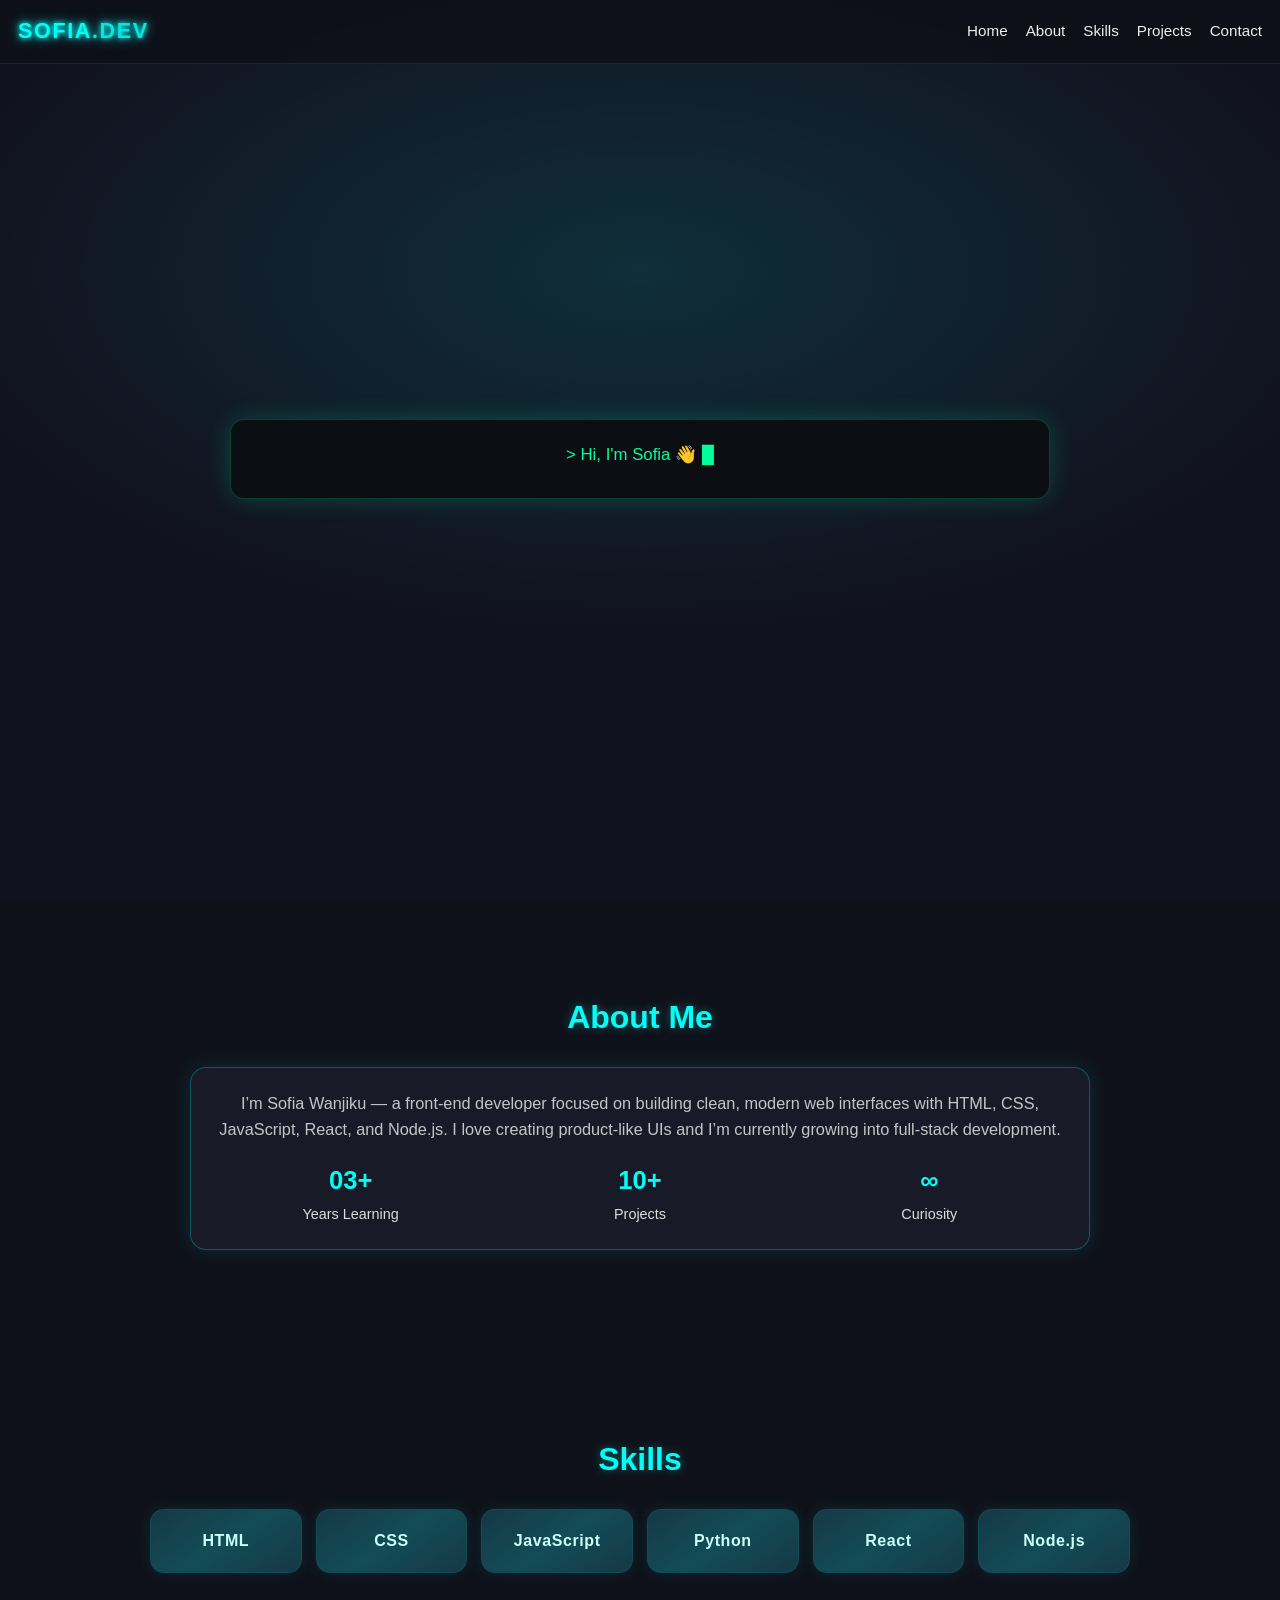
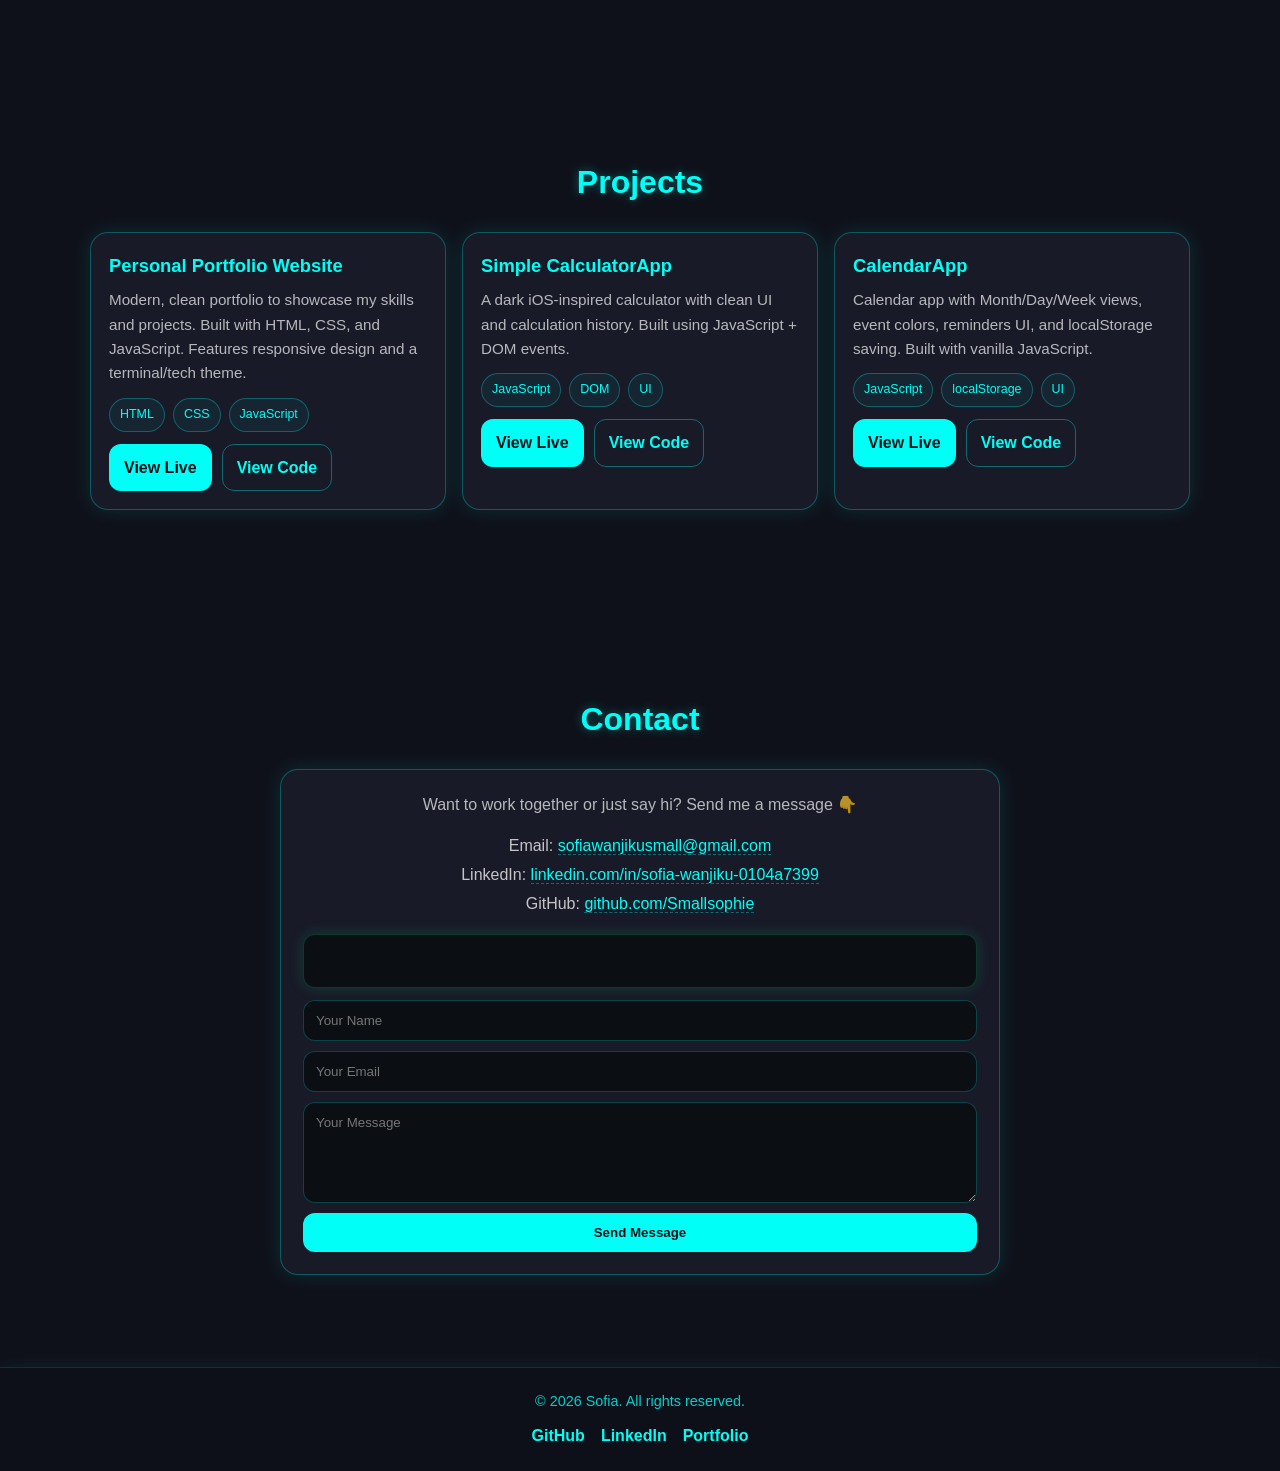
==== commit f7d24d21: "index.html" ====
--- a/index.html
+++ b/index.html
@@ -136,8 +136,8 @@
             <span>UI</span>
           </div>
           <div class="project-actions">
-            <a href="#" class="btn" target="_blank" rel="noopener">View Live</a>
-            <a href="#" class="btn outline" target="_blank" rel="noopener"
+            <a href="https://smallsophie.github.io/Calendar-app/" class="btn" target="_blank" rel="noopener">View Live</a>
+            <a href="https://github.com/Smallsophie/Calendar-app" class="btn outline" target="_blank" rel="noopener"
               >View Code</a
             >
           </div>
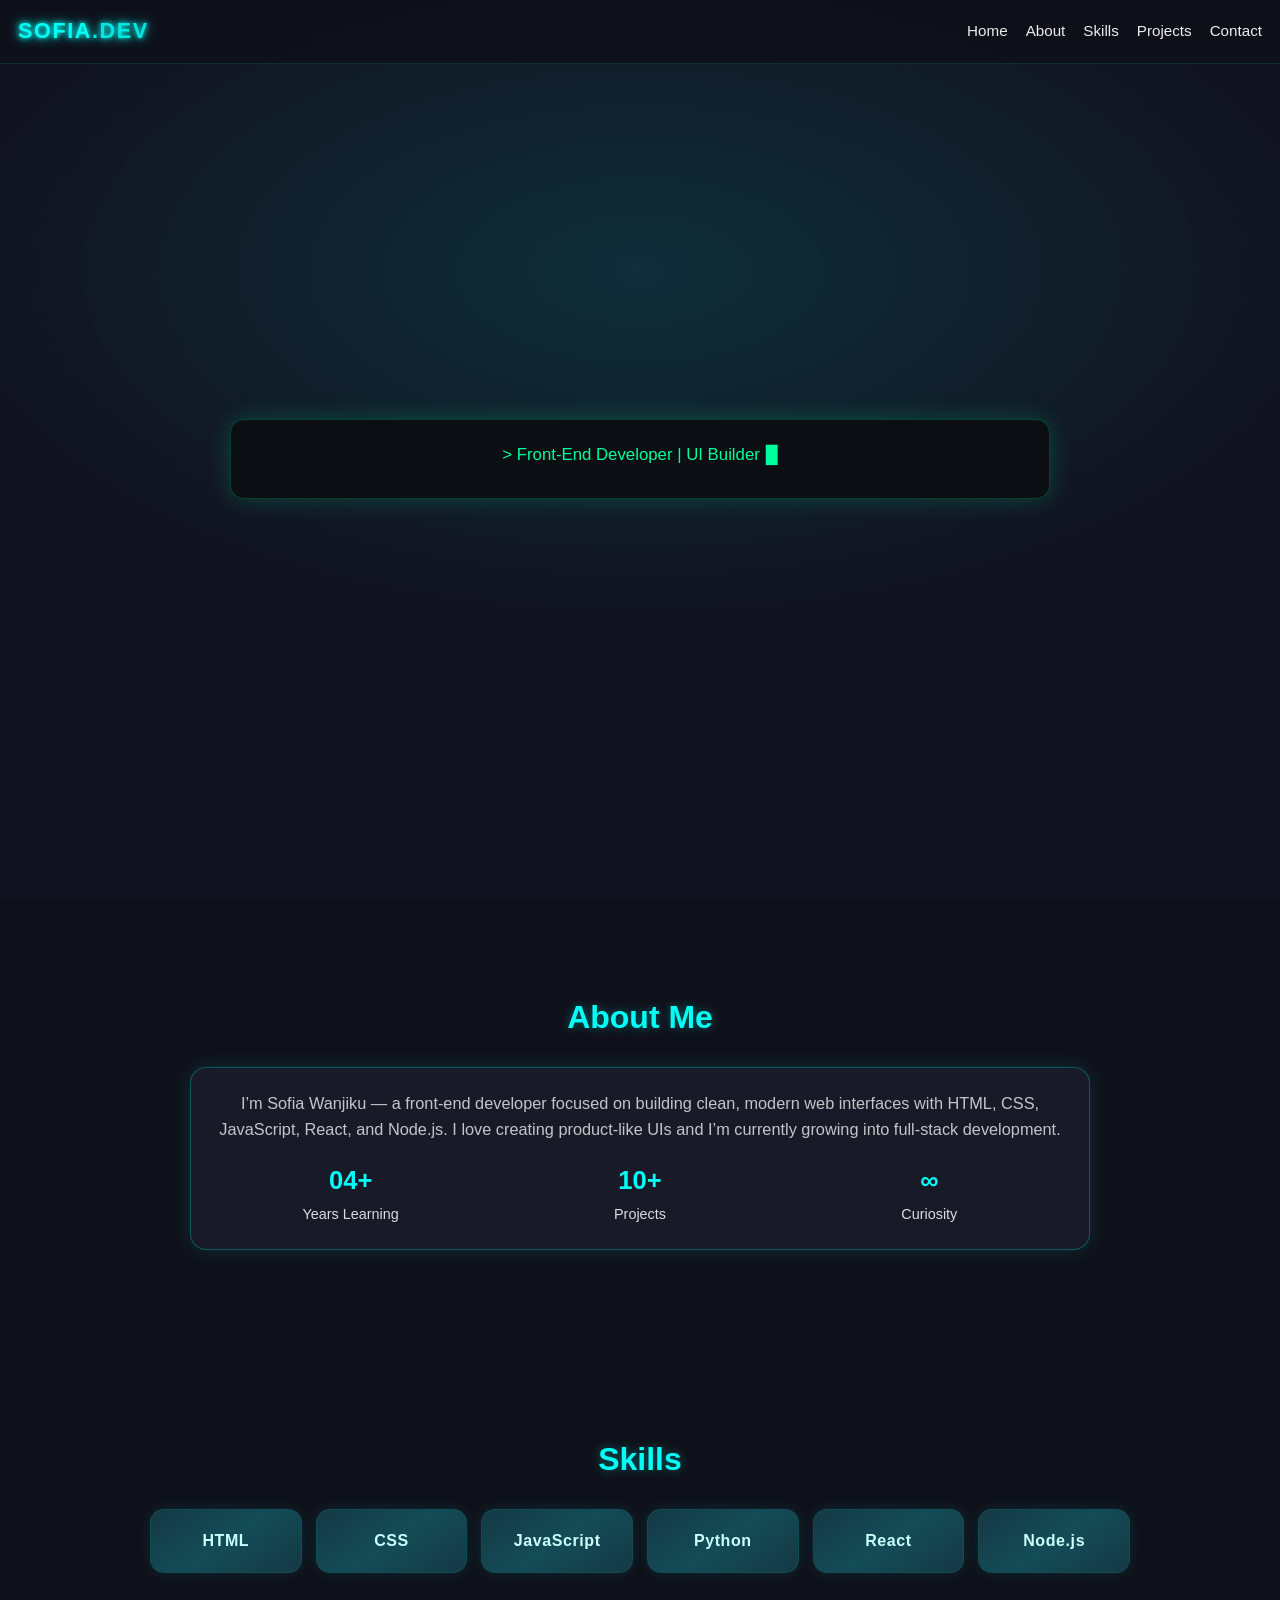
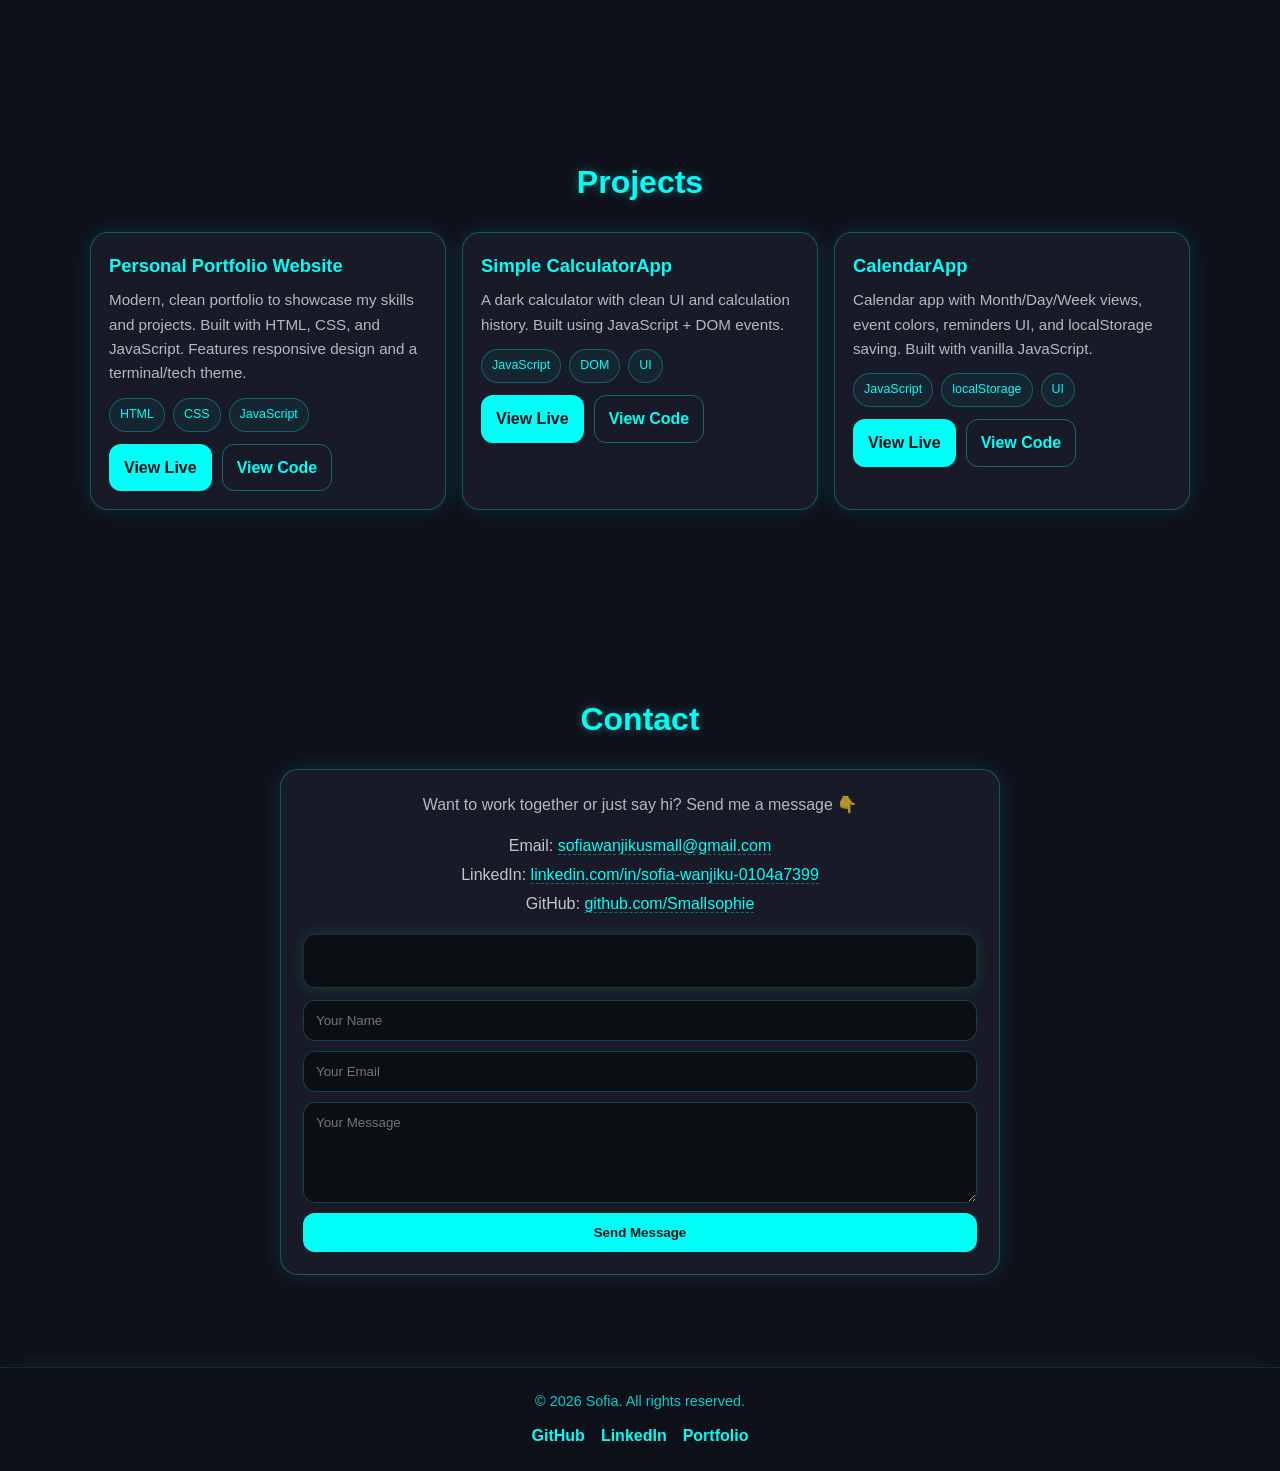
==== commit 3c25bf4b: "index.html" ====
--- a/index.html
+++ b/index.html
@@ -40,7 +40,7 @@
 
         <div class="about-stats">
           <div class="stat">
-            <span class="stat-number">03+</span>
+            <span class="stat-number">04+</span>
             <span class="stat-label">Years Learning</span>
           </div>
           <div class="stat">
@@ -107,7 +107,7 @@
         <div class="project-card">
           <h3>Simple CalculatorApp</h3>
           <p>
-            A dark iOS-inspired calculator with clean UI and calculation history.
+            A dark calculator with clean UI and calculation history.
             Built using JavaScript + DOM events.
           </p>
           <div class="tech-stack">
